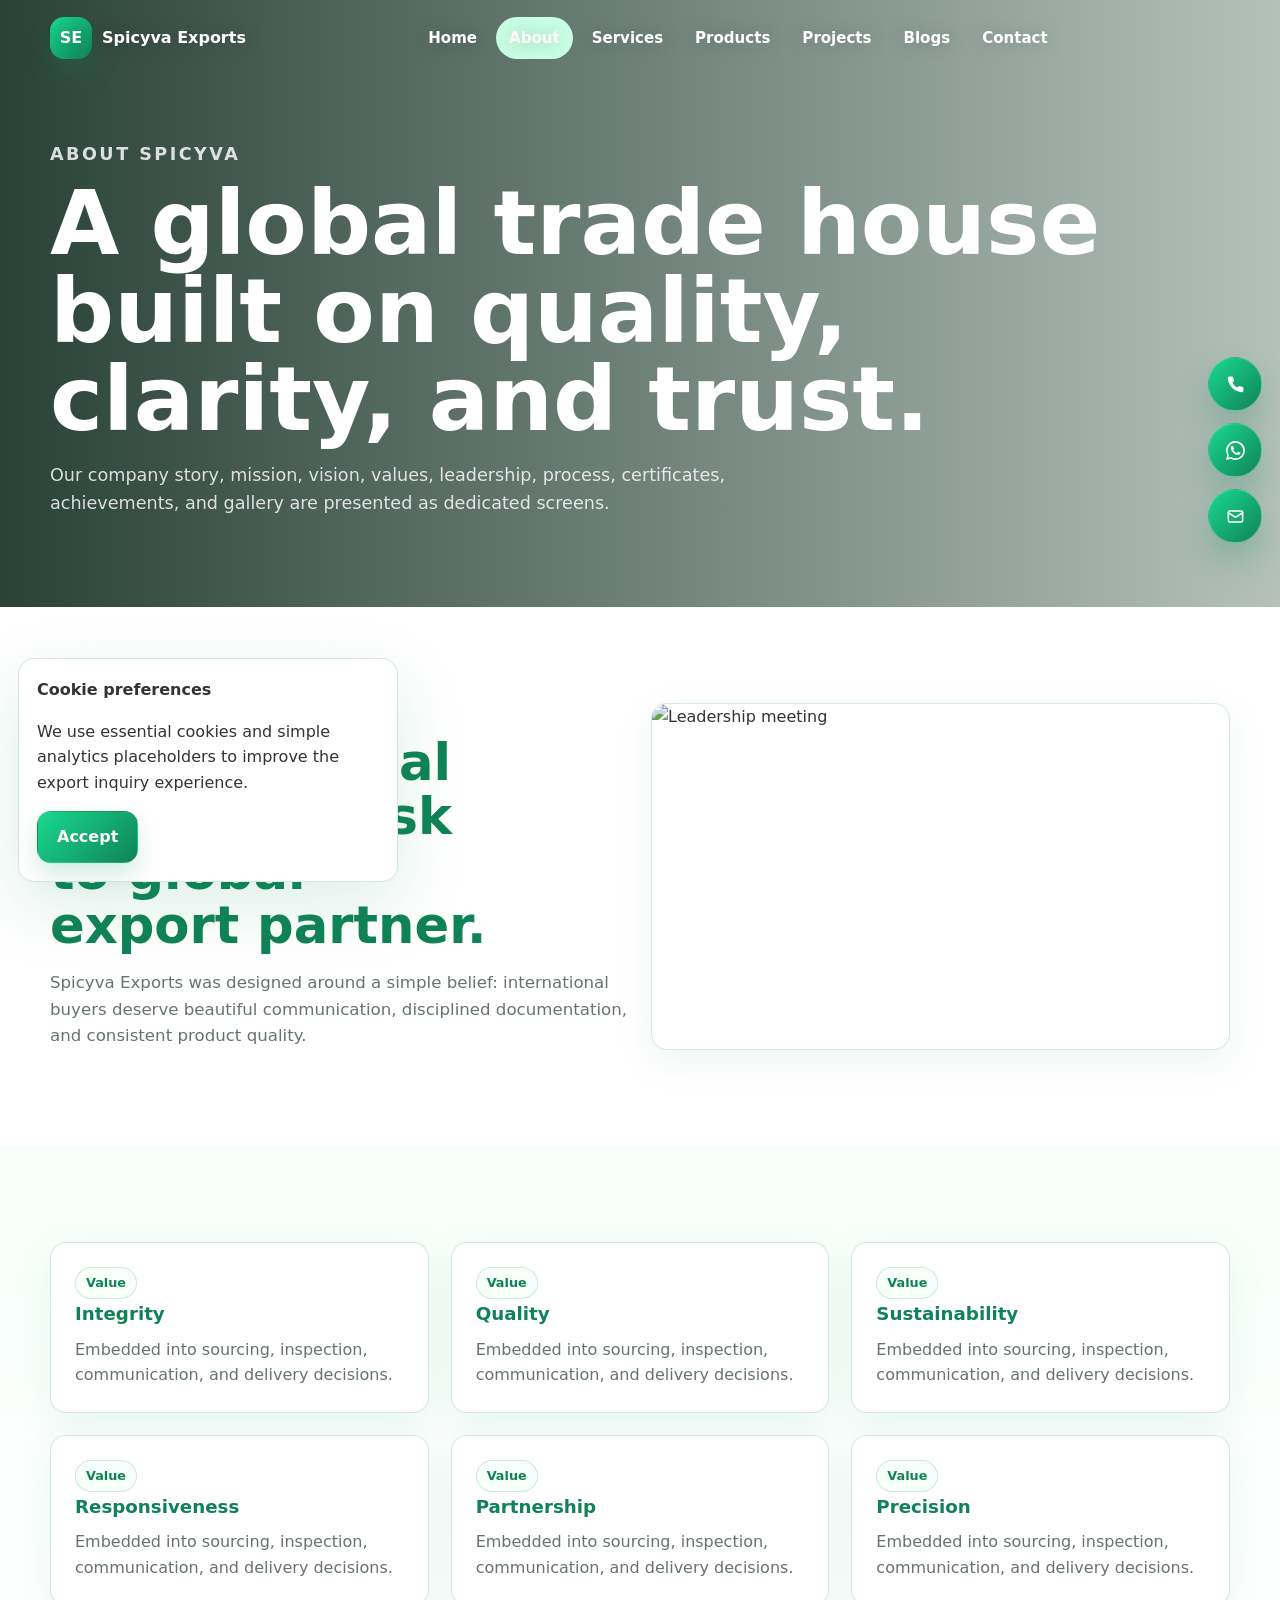
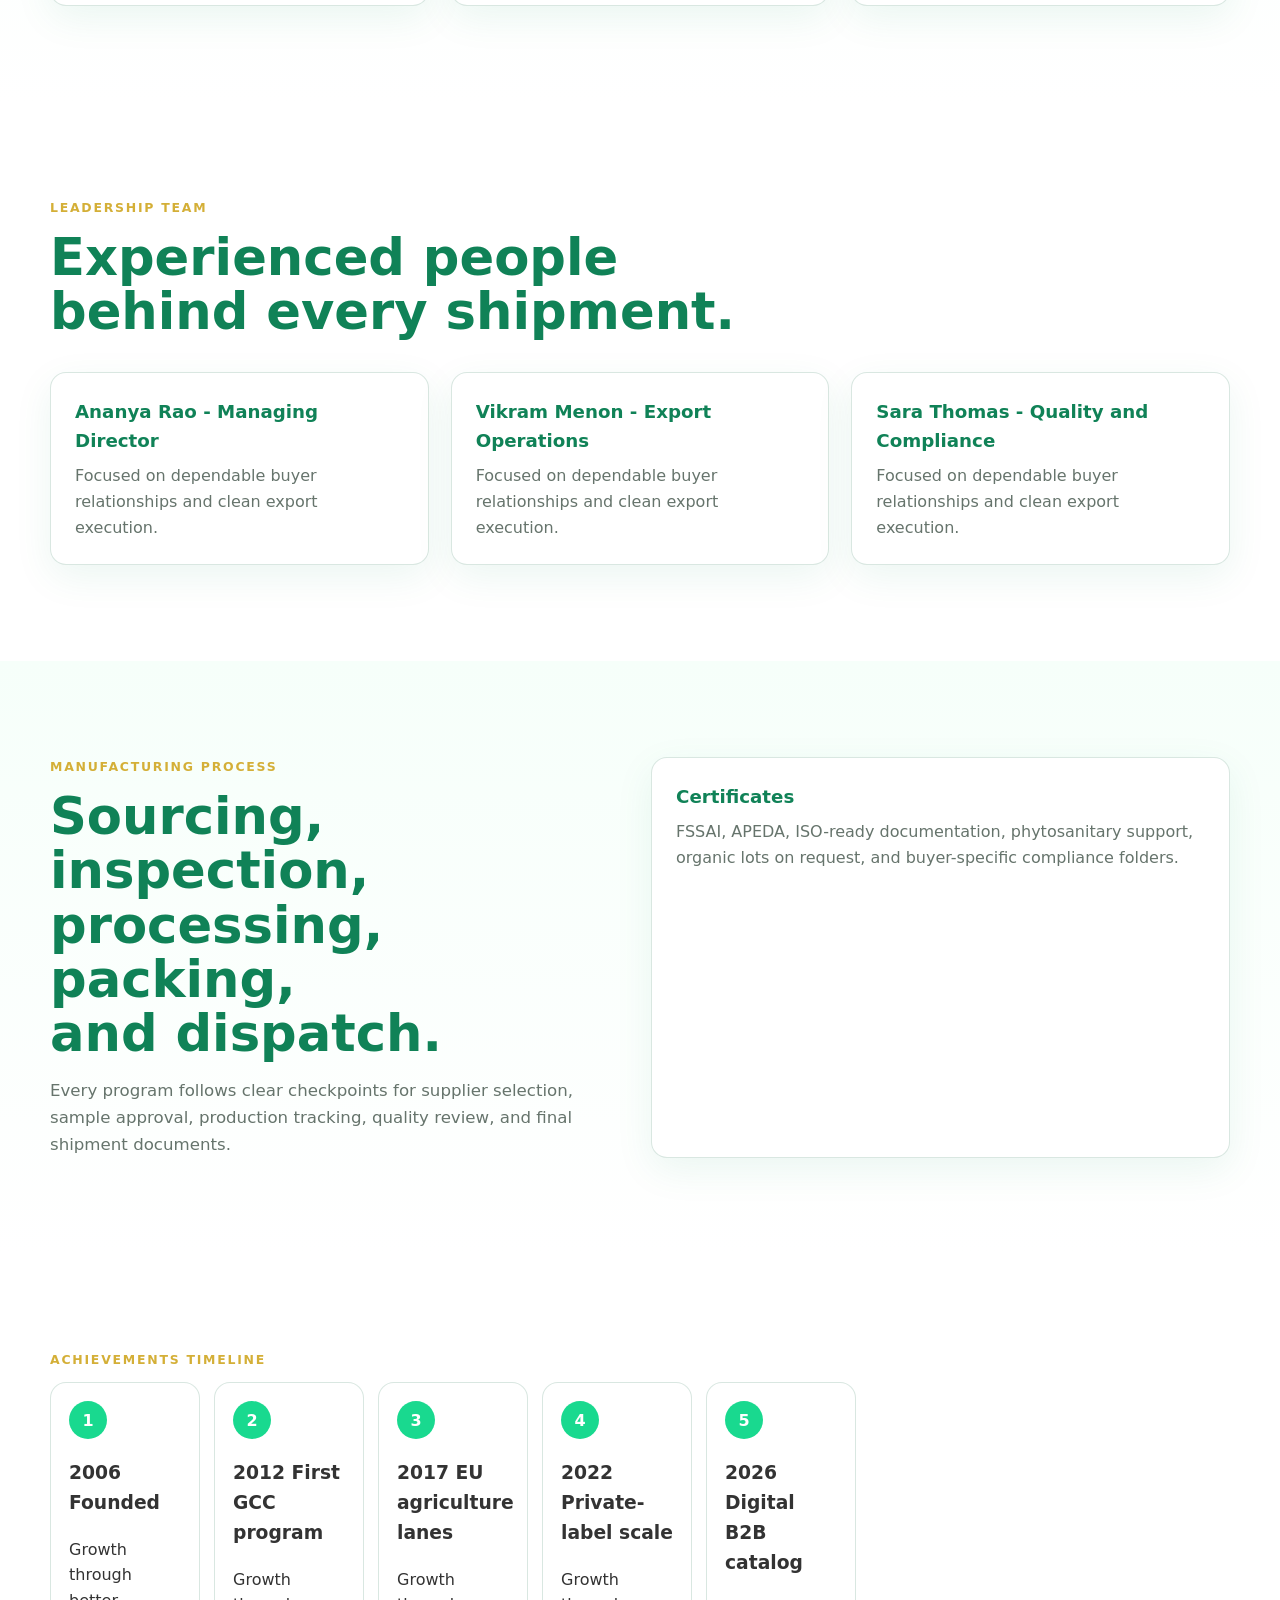
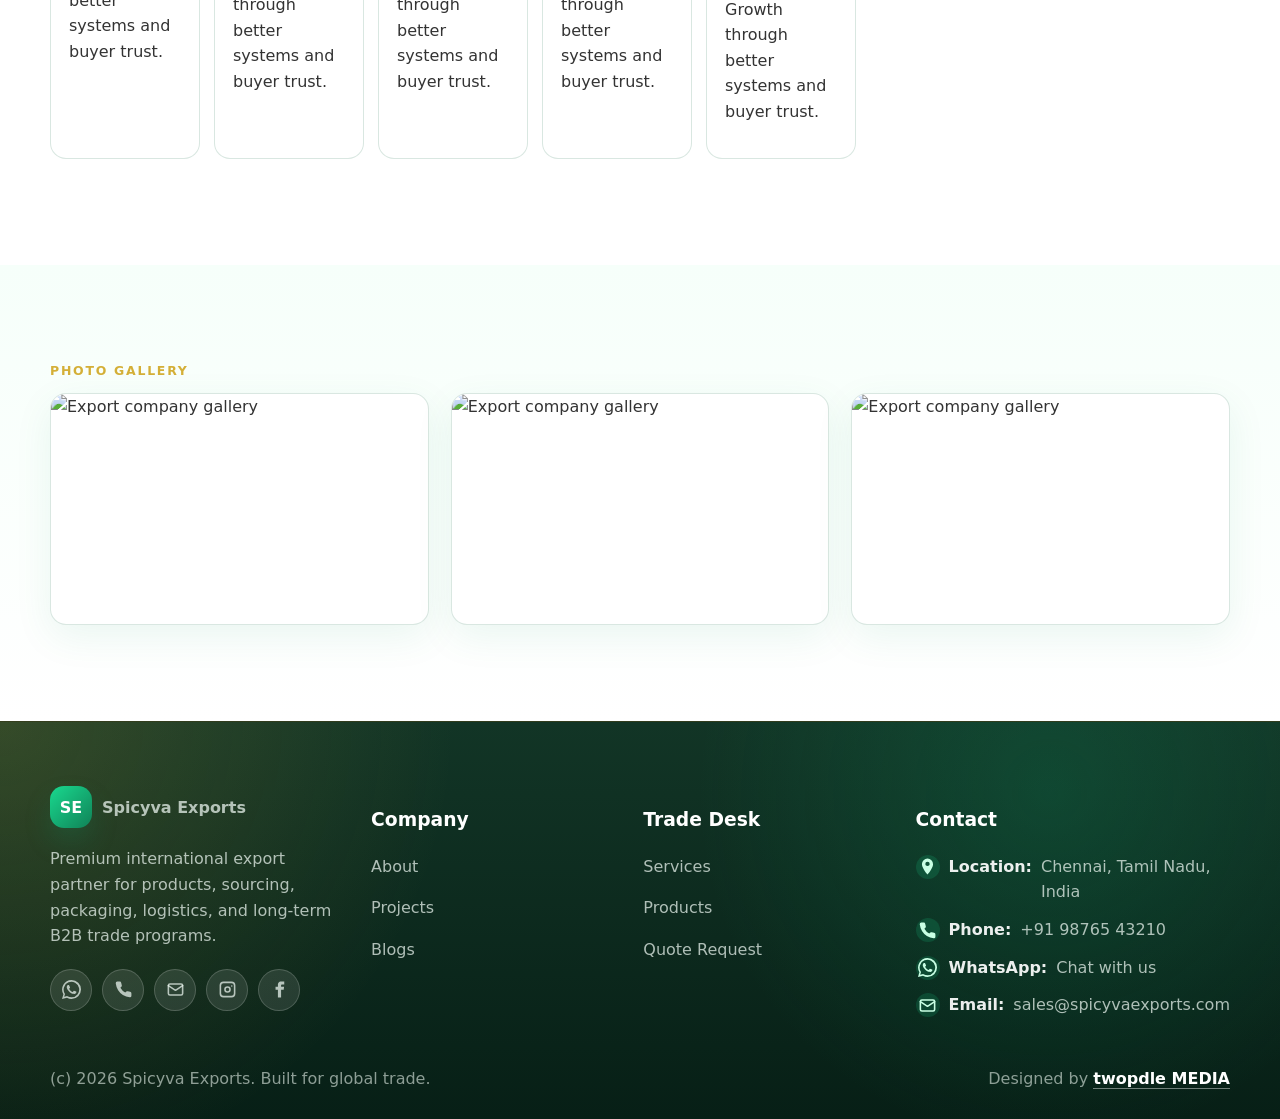
==== about.html @ 4001ea4a "Initial commit" ====
<!DOCTYPE html>
<html lang="en">
  <head>
    <meta charset="UTF-8" />
    <meta name="viewport" content="width=device-width, initial-scale=1.0" />
    <meta name="description" content="Learn about Spicyva Exports, our mission, values, leadership, achievements, and manufacturing standards." />
    <title>About | Spicyva Exports</title>
    <link rel="stylesheet" href="css/styles.css" />
  </head>
  <body data-page="about">
    <div id="site-header"></div>
    <main id="app"></main>
    <div id="site-footer"></div>

    <script src="js/data.js"></script>
    <script src="js/main.js"></script>
    <script src="js/screens/page-hero.js"></script>
    <script src="js/screens/about-full.js"></script>
    <script src="js/pages/about.js"></script>
  </body>
</html>
---- css/styles.css ----
:root {
  --emerald: #19d98f;
  --forest: #108257;
  --mint: #c9ffe4;
  --frost: #f6fffa;
  --gold: #d4af37;
  --ink: #333333;
  --muted: #66746c;
  --line: rgba(23, 107, 71, 0.16);
  --paper: #ffffff;
  --shadow: 0 24px 70px rgba(15, 143, 95, 0.14);
  --radius: 16px;
  --display-font: Bahnschrift, "Aptos Display", Aptos, "Segoe UI Variable Display", "Segoe UI", Inter, ui-sans-serif, system-ui, sans-serif;
}

* {
  box-sizing: border-box;
}

html {
  scroll-behavior: smooth;
}

body {
  margin: 0;
  background: var(--frost);
  color: var(--ink);
  font-family: Aptos, "Segoe UI", Inter, ui-sans-serif, system-ui, -apple-system, BlinkMacSystemFont, sans-serif;
  line-height: 1.6;
}

a {
  color: inherit;
  text-decoration: none;
}

img {
  display: block;
  max-width: 100%;
}

button,
input,
select,
textarea {
  font: inherit;
}

button {
  cursor: pointer;
}

.shell {
  width: min(1180px, calc(100% - 32px));
  margin-inline: auto;
}

.section {
  padding: 96px 0;
  background: var(--paper);
}

.section.alt {
  background: linear-gradient(180deg, var(--frost), #ffffff);
}

.eyebrow {
  margin: 0 0 12px;
  color: var(--gold);
  font-size: 0.78rem;
  font-weight: 800;
  letter-spacing: 0.14em;
  text-transform: uppercase;
}

.section-title {
  margin: 0;
  color: var(--forest);
  font-family: var(--display-font);
  font-size: clamp(2rem, 4vw, 3.5rem);
  font-weight: 850;
  line-height: 1.06;
  letter-spacing: 0;
  font-variation-settings: "wght" 820;
  text-wrap: balance;
}

.section-lead {
  max-width: 720px;
  margin: 18px 0 0;
  color: var(--muted);
  font-size: 1.04rem;
}

.section-head {
  display: flex;
  align-items: end;
  justify-content: space-between;
  gap: 24px;
  margin-bottom: 36px;
}

.btn-row,
.inline-actions {
  display: flex;
  flex-wrap: wrap;
  gap: 12px;
  align-items: center;
}

.btn {
  position: relative;
  display: inline-flex;
  min-height: 46px;
  align-items: center;
  justify-content: center;
  gap: 10px;
  border: 1px solid transparent;
  border-radius: 14px;
  padding: 12px 19px;
  background: linear-gradient(135deg, var(--emerald), var(--forest));
  color: #fff;
  font-weight: 750;
  letter-spacing: 0;
  box-shadow: 0 12px 24px rgba(15, 143, 95, 0.18);
  transition: transform 180ms ease, box-shadow 180ms ease, background 180ms ease, border-color 180ms ease;
}

.btn:hover {
  transform: translateY(-2px);
  box-shadow: 0 18px 34px rgba(15, 143, 95, 0.24);
}

.btn.secondary {
  border-color: var(--line);
  background: rgba(255, 255, 255, 0.86);
  color: var(--forest);
  box-shadow: 0 10px 24px rgba(15, 143, 95, 0.08);
}

.btn.gold {
  background: linear-gradient(135deg, #f1cf61, var(--gold));
  color: #1f1b0d;
}

.icon-btn {
  display: inline-grid;
  width: 42px;
  height: 42px;
  place-items: center;
  border: 1px solid var(--line);
  border-radius: 14px;
  background: var(--paper);
  color: var(--forest);
  font-weight: 750;
  transition: transform 180ms ease, box-shadow 180ms ease, background 180ms ease;
}

.icon-btn:hover {
  transform: translateY(-2px);
  box-shadow: 0 14px 26px rgba(15, 143, 95, 0.14);
}

.icon-btn svg {
  width: 18px;
  height: 18px;
  fill: none;
  stroke: currentColor;
  stroke-linecap: round;
  stroke-linejoin: round;
  stroke-width: 2.5;
}

.site-header {
  position: fixed;
  top: 0;
  left: 0;
  z-index: 50;
  width: 100%;
  transition: background 180ms ease, box-shadow 180ms ease, border-color 180ms ease;
}

body.header-over-hero .site-header:not(.scrolled):not(.menu-open) .brand,
body.header-over-hero .site-header:not(.scrolled):not(.menu-open) .nav-link {
  color: #fff;
  text-shadow: 0 1px 20px rgba(0, 0, 0, 0.3);
}

body.header-over-hero .site-header:not(.scrolled):not(.menu-open) .icon-btn {
  border-color: rgba(255, 255, 255, 0.36);
  background: rgba(255, 255, 255, 0.12);
  color: #fff;
  backdrop-filter: blur(12px);
}

.site-header.scrolled,
.site-header.menu-open {
  border-bottom: 1px solid var(--line);
  background: rgba(255, 255, 255, 0.88);
  box-shadow: 0 16px 44px rgba(15, 143, 95, 0.12);
  backdrop-filter: blur(18px);
}

.nav {
  display: flex;
  height: 76px;
  align-items: center;
  justify-content: space-between;
  gap: 24px;
}

.brand {
  display: inline-flex;
  align-items: center;
  gap: 10px;
  font-weight: 900;
}

.brand-mark {
  display: grid;
  width: 42px;
  height: 42px;
  place-items: center;
  border-radius: 14px;
  background: linear-gradient(135deg, var(--emerald), var(--forest));
  color: white;
  box-shadow: 0 14px 26px rgba(15, 143, 95, 0.22);
}

.nav-links {
  display: flex;
  align-items: center;
  gap: 6px;
}

.nav-link {
  border-radius: 999px;
  padding: 9px 13px;
  color: var(--ink);
  font-size: 0.94rem;
  font-weight: 750;
}

.nav-link.active,
.nav-link:hover {
  background: var(--mint);
  color: var(--forest);
}

.nav-tools {
  display: flex;
  align-items: center;
  gap: 8px;
}

.menu-toggle {
  display: none;
  align-content: center;
  justify-items: center;
  gap: 5px;
  width: 44px;
  min-width: 44px;
  padding: 0;
  border-radius: 14px;
}

.menu-toggle span {
  position: relative;
  display: block;
  width: 18px;
  height: 2px;
  margin-left: 6px;
  border-radius: 999px;
  background: currentColor;
  transition: transform 180ms ease, opacity 180ms ease;
}

.menu-toggle span::before {
  position: absolute;
  top: 50%;
  left: -7px;
  width: 3px;
  height: 3px;
  transform: translateY(-50%);
  border-radius: 50%;
  background: currentColor;
  content: "";
  transition: opacity 180ms ease;
}

.menu-toggle span:nth-child(1) {
  width: 20px;
}

.menu-toggle span:nth-child(2) {
  width: 14px;
}

.menu-toggle span:nth-child(3) {
  width: 18px;
}

.site-header.menu-open .menu-toggle span:nth-child(1) {
  width: 20px;
  transform: translateY(7px) rotate(45deg);
}

.site-header.menu-open .menu-toggle span:nth-child(2) {
  opacity: 0;
}

.site-header.menu-open .menu-toggle span:nth-child(3) {
  width: 20px;
  transform: translateY(-7px) rotate(-45deg);
}

.site-header.menu-open .menu-toggle span::before {
  opacity: 0;
}

.wishlist-btn {
  width: auto;
  min-width: 58px;
  padding: 0 10px;
  border-radius: 999px;
}

.mega {
  position: absolute;
  top: 76px;
  left: 50%;
  display: none;
  width: min(960px, calc(100% - 32px));
  transform: translateX(-50%);
  border: 1px solid var(--line);
  border-radius: var(--radius);
  background: rgba(255, 255, 255, 0.94);
  box-shadow: var(--shadow);
  backdrop-filter: blur(18px);
}

.nav-wrap:hover .mega {
  display: grid;
}

.mega-grid {
  display: grid;
  grid-template-columns: 1.2fr 1fr 1fr;
  gap: 18px;
  padding: 22px;
}

.mega-card {
  border-radius: 14px;
  padding: 18px;
  background: var(--frost);
}

.hero {
  position: relative;
  min-height: 760px;
  overflow: hidden;
  padding: 144px 0 56px;
  background: #0b1e15;
  color: white;
}

.hero::after {
  position: absolute;
  inset: 0;
  z-index: 1;
  content: "";
  background:
    linear-gradient(90deg, rgba(5, 24, 15, 0.92) 0%, rgba(5, 24, 15, 0.74) 42%, rgba(5, 24, 15, 0.28) 100%),
    linear-gradient(0deg, rgba(5, 24, 15, 0.9), transparent 36%);
}

.hero-slides,
.hero-slide {
  position: absolute;
  inset: 0;
}

.hero-slide {
  opacity: 0;
  background-position: center;
  background-size: cover;
  transform: scale(1.08);
  transition: opacity 900ms ease;
}

.hero-slide.active {
  opacity: 1;
}

.hero-slide.active.zoom-out {
  animation: heroZoomOut 5600ms linear both;
}

.hero-slide.active.zoom-in {
  animation: heroZoomIn 5600ms linear both;
}

.product-motion {
  position: absolute;
  inset: 0;
  z-index: 2;
  pointer-events: none;
}

.spice {
  position: absolute;
  display: inline-flex;
  align-items: center;
  min-height: 34px;
  border: 1px solid rgba(255, 255, 255, 0.22);
  border-radius: 999px;
  padding: 7px 13px;
  background: rgba(255, 255, 255, 0.12);
  color: rgba(255, 255, 255, 0.88);
  font-size: 0.78rem;
  font-weight: 800;
  letter-spacing: 0.06em;
  text-transform: uppercase;
  backdrop-filter: blur(12px);
  animation: spiceDrift 9s ease-in-out infinite alternate;
}

.spice-one {
  top: 26%;
  right: 12%;
}

.spice-two {
  top: 46%;
  right: 24%;
  animation-delay: -2s;
}

.spice-three {
  right: 9%;
  bottom: 25%;
  animation-delay: -4s;
}

.spice-four {
  top: 64%;
  left: 46%;
  animation-delay: -6s;
}

.grain {
  position: absolute;
  width: 10px;
  height: 10px;
  border-radius: 999px;
  background: var(--gold);
  box-shadow: 0 0 0 9px rgba(212, 175, 55, 0.1);
  opacity: 0.72;
  animation: grainFloat 6s ease-in-out infinite;
}

.grain-one {
  top: 31%;
  right: 32%;
}

.grain-two {
  top: 54%;
  right: 8%;
  animation-delay: -1.5s;
}

.grain-three {
  bottom: 19%;
  right: 21%;
  animation-delay: -3s;
}

.grain-four {
  bottom: 34%;
  left: 51%;
  animation-delay: -4.5s;
}

.hero-grid {
  position: relative;
  z-index: 3;
  display: grid;
  min-height: 560px;
  grid-template-columns: minmax(0, 1.14fr) minmax(320px, 0.6fr);
  gap: 42px;
  align-items: center;
}

.hero h1,
.page-hero h1 {
  margin: 0;
  font-family: var(--display-font);
  font-size: clamp(3rem, 7vw, 6.4rem);
  font-weight: 900;
  line-height: 0.98;
  letter-spacing: 0;
  font-variation-settings: "wght" 860;
  text-wrap: balance;
}

.hero-story {
  position: relative;
  min-height: 420px;
}

.hero-copy {
  position: absolute;
  inset: 0 auto auto 0;
  max-width: 790px;
  opacity: 0;
  transform: translateY(16px);
  transition: opacity 520ms ease, transform 520ms ease;
}

.hero-copy.active {
  position: relative;
  opacity: 1;
  transform: translateY(0);
}

.hero-copy h1 {
  max-width: 840px;
  text-shadow: 0 18px 64px rgba(0, 0, 0, 0.38);
}

.hero p {
  max-width: 680px;
  margin: 24px 0 0;
  color: rgba(255, 255, 255, 0.84);
  font-size: 1.13rem;
}

.hero-outline {
  border-color: rgba(255, 255, 255, 0.4);
  background: rgba(255, 255, 255, 0.12);
  color: #fff;
  backdrop-filter: blur(12px);
}

.hero-dots {
  display: flex;
  gap: 10px;
  margin-top: 28px;
}

.hero-dot {
  width: 42px;
  height: 4px;
  border: 0;
  border-radius: 999px;
  background: rgba(255, 255, 255, 0.34);
  padding: 0;
}

.hero-dot.active {
  background: var(--gold);
}

.hero-panel,
.glass-card {
  border: 1px solid rgba(255, 255, 255, 0.42);
  border-radius: var(--radius);
  background: rgba(255, 255, 255, 0.72);
  box-shadow: var(--shadow);
  backdrop-filter: blur(18px);
}

.hero-panel {
  position: relative;
  color: var(--ink);
  padding: 22px;
  overflow: hidden;
}

.hero-panel::before {
  position: absolute;
  top: 0;
  left: 22px;
  right: 22px;
  height: 3px;
  content: "";
  background: linear-gradient(90deg, var(--gold), var(--emerald));
}

.stat-grid {
  display: grid;
  grid-template-columns: repeat(2, minmax(0, 1fr));
  gap: 14px;
}

.stat {
  border-radius: 14px;
  padding: 18px;
  background: rgba(247, 252, 249, 0.88);
}

.stat strong {
  display: block;
  color: var(--forest);
  font-size: 2rem;
  line-height: 1;
}

.hero-note {
  display: grid;
  gap: 4px;
  margin-top: 14px;
  border-radius: 14px;
  padding: 16px;
  background: rgba(15, 143, 95, 0.1);
}

.hero-note strong {
  color: var(--forest);
}

.hero-note span {
  color: var(--muted);
  font-size: 0.92rem;
}

.grid {
  display: grid;
  gap: 22px;
}

.grid.two {
  grid-template-columns: repeat(2, minmax(0, 1fr));
}

.grid.three {
  grid-template-columns: repeat(3, minmax(0, 1fr));
}

.grid.four {
  grid-template-columns: repeat(4, minmax(0, 1fr));
}

.card {
  border: 1px solid var(--line);
  border-radius: var(--radius);
  background: var(--paper);
  box-shadow: 0 12px 38px rgba(15, 143, 95, 0.08);
  overflow: hidden;
  transition: transform 180ms ease, box-shadow 180ms ease, border-color 180ms ease;
}

.card.pad {
  padding: 24px;
}

.card:hover {
  transform: translateY(-3px);
  box-shadow: var(--shadow);
}

.card h3 {
  margin: 0 0 8px;
  color: var(--forest);
  font-size: 1.14rem;
}

.card p {
  margin: 0;
  color: var(--muted);
}

.image-card img,
.service-card img,
.product-card img,
.project-card img,
.blog-card img {
  width: 100%;
  height: 230px;
  object-fit: cover;
}

.product-card .body,
.service-card .body,
.project-card .body,
.blog-card .body {
  padding: 20px;
}

.service-card {
  background: linear-gradient(180deg, #ffffff, rgba(247, 252, 249, 0.92));
}

.service-card img {
  height: 190px;
}

.service-card .pill {
  margin-bottom: 12px;
}

.service-detail-card img {
  height: 260px;
}

.service-detail-card h2 {
  margin: 8px 0 10px;
  color: var(--forest);
  font-family: var(--display-font);
  font-weight: 850;
  line-height: 1.12;
}

.meta {
  display: flex;
  flex-wrap: wrap;
  gap: 8px;
  margin: 12px 0;
}

.pill {
  display: inline-flex;
  min-height: 30px;
  align-items: center;
  border: 1px solid var(--line);
  border-radius: 999px;
  padding: 5px 10px;
  background: var(--frost);
  color: var(--forest);
  font-size: 0.8rem;
  font-weight: 800;
}

.compare-status {
  display: inline-flex;
  max-width: 100%;
  margin: -14px 0 24px;
  border: 1px solid rgba(212, 175, 55, 0.34);
  border-radius: 14px;
  padding: 11px 14px;
  background: #fffaf0;
  color: #6f5720;
  font-size: 0.92rem;
  font-weight: 750;
}

.compare-btn.active {
  border-color: rgba(212, 175, 55, 0.7);
  background: linear-gradient(135deg, #f4d66d, var(--gold));
  color: #1f1b0d;
}

.compare-modal {
  position: fixed;
  z-index: 80;
  inset: 0;
  display: grid;
  place-items: center;
  padding: 24px;
  background:
    radial-gradient(circle at 18% 12%, rgba(212, 175, 55, 0.2), transparent 32%),
    rgba(5, 28, 18, 0.72);
  backdrop-filter: blur(8px);
}

.compare-panel {
  position: relative;
  width: min(980px, calc(100% - 32px));
  max-height: min(72vh, 620px);
  overflow: auto;
  border: 1px solid rgba(212, 175, 55, 0.28);
  border-radius: 18px;
  background:
    linear-gradient(180deg, #fffaf0, #ffffff 34%, var(--frost));
  box-shadow: 0 30px 90px rgba(0, 0, 0, 0.32);
  backdrop-filter: blur(18px);
}

.compare-panel-head {
  position: sticky;
  top: 0;
  z-index: 2;
  display: flex;
  align-items: center;
  justify-content: space-between;
  gap: 16px;
  border-bottom: 1px solid rgba(23, 107, 71, 0.14);
  padding: 18px;
  background:
    linear-gradient(135deg, rgba(255, 250, 240, 0.96), rgba(234, 248, 241, 0.96));
}

.compare-panel-head h3 {
  margin: 0;
  color: var(--forest);
}

.compare-panel-head .icon-btn {
  width: auto;
  padding: 0 14px;
  background: var(--forest);
  color: #fff;
}

.compare-table {
  min-width: 680px;
  padding: 12px 18px 18px;
}

.compare-row {
  display: grid;
  grid-template-columns: minmax(120px, 0.7fr) repeat(3, minmax(150px, 1fr));
  gap: 12px;
  border-bottom: 1px solid rgba(23, 107, 71, 0.12);
  padding: 13px 0;
}

.compare-row-head {
  position: sticky;
  top: 79px;
  z-index: 1;
  border-radius: 12px;
  padding-inline: 12px;
  background: rgba(23, 107, 71, 0.08);
}

.compare-row:last-child {
  border-bottom: 0;
}

.compare-row span {
  color: var(--forest);
  font-weight: 850;
}

.compare-row p,
.compare-row strong {
  margin: 0;
  color: var(--muted);
}

.compare-row p {
  border-radius: 12px;
  padding: 10px;
  background: rgba(255, 255, 255, 0.68);
}

.compare-row-head strong {
  color: var(--forest);
  padding: 10px;
}

.toolbar {
  display: grid;
  grid-template-columns: 1.5fr repeat(3, minmax(130px, 0.55fr)) auto;
  gap: 12px;
  margin-bottom: 24px;
}

.field {
  width: 100%;
  min-height: 46px;
  border: 1px solid var(--line);
  border-radius: 999px;
  padding: 11px 15px;
  background: var(--paper);
  color: var(--ink);
}

.product-grid.list {
  grid-template-columns: 1fr;
}

  .product-grid.list .product-card {
    display: grid;
    grid-template-columns: 260px 1fr;
  }

.product-visual-strip {
  display: grid;
  grid-template-columns: 1.2fr 0.8fr 0.8fr;
  gap: 14px;
  margin: 0 0 22px;
}

.product-visual-strip img {
  width: 100%;
  height: 178px;
  border-radius: 12px;
  object-fit: cover;
  box-shadow: 0 14px 34px rgba(15, 143, 95, 0.1);
}

.contact-cta-grid {
  display: grid;
  grid-template-columns: 1.2fr 0.8fr;
  gap: 24px;
  align-items: center;
}

.blog-layout {
  display: grid;
  grid-template-columns: 1fr 320px;
  gap: 28px;
}

.blog-toolbar {
  grid-template-columns: 1fr 180px;
}

.timeline {
  display: grid;
  grid-template-columns: repeat(8, minmax(150px, 1fr));
  gap: 14px;
  overflow-x: auto;
  padding-bottom: 10px;
}

.timeline-step {
  position: relative;
  min-height: 150px;
  border: 1px solid var(--line);
  border-radius: var(--radius);
  padding: 18px;
  background: var(--paper);
}

.timeline-step span {
  display: grid;
  width: 38px;
  height: 38px;
  place-items: center;
  border-radius: 50%;
  background: var(--emerald);
  color: white;
  font-weight: 900;
}

.export-section {
  background:
    radial-gradient(circle at 12% 18%, rgba(212, 175, 55, 0.12), transparent 28%),
    linear-gradient(180deg, #ffffff, var(--frost));
}

.export-timeline {
  grid-template-columns: repeat(4, minmax(0, 1fr));
  gap: 18px;
  overflow: visible;
  padding-bottom: 0;
}

.export-step {
  isolation: isolate;
  min-height: 214px;
  border-color: rgba(23, 107, 71, 0.14);
  border-radius: 16px;
  padding: 20px;
  background:
    linear-gradient(145deg, rgba(255, 255, 255, 0.94), rgba(234, 248, 241, 0.88)),
    var(--paper);
  box-shadow: 0 18px 44px rgba(15, 143, 95, 0.1);
  overflow: hidden;
}

.export-step::after {
  position: absolute;
  right: -26px;
  bottom: -30px;
  z-index: -1;
  width: 92px;
  height: 92px;
  border-radius: 50%;
  content: "";
  background: rgba(212, 175, 55, 0.18);
}

.export-step small {
  display: inline-flex;
  margin: 16px 0 12px;
  border-radius: 999px;
  padding: 5px 9px;
  background: rgba(15, 143, 95, 0.09);
  color: var(--forest);
  font-size: 0.72rem;
  font-weight: 850;
}

.export-step h3 {
  margin-bottom: 8px;
}

.map {
  position: relative;
  min-height: 440px;
  border: 1px solid var(--line);
  border-radius: var(--radius);
  background:
    radial-gradient(circle at 22% 42%, rgba(15, 143, 95, 0.26) 0 8%, transparent 8.5%),
    radial-gradient(circle at 46% 48%, rgba(15, 143, 95, 0.22) 0 10%, transparent 10.5%),
    radial-gradient(circle at 72% 40%, rgba(15, 143, 95, 0.24) 0 12%, transparent 12.5%),
    radial-gradient(circle at 82% 67%, rgba(15, 143, 95, 0.22) 0 7%, transparent 7.5%),
    linear-gradient(135deg, var(--mint), var(--paper));
  overflow: hidden;
}

.global-grid {
  align-items: center;
}

.global-proof {
  display: flex;
  flex-wrap: wrap;
  gap: 10px;
  margin-top: 26px;
}

.global-proof span {
  border: 1px solid var(--line);
  border-radius: 999px;
  padding: 8px 12px;
  background: rgba(255, 255, 255, 0.72);
  color: var(--forest);
  font-size: 0.88rem;
  font-weight: 800;
}

.global-map-photo {
  position: absolute;
  inset: 0;
  width: 100%;
  height: 100%;
  object-fit: cover;
  opacity: 0.78;
}

.map::after {
  position: absolute;
  inset: 0;
  content: "";
  background:
    radial-gradient(circle at 50% 48%, rgba(234, 248, 241, 0.08), rgba(7, 31, 21, 0.48)),
    linear-gradient(135deg, rgba(15, 143, 95, 0.34), rgba(212, 175, 55, 0.16));
}

.pin {
  position: absolute;
  z-index: 3;
  display: grid;
  width: 18px;
  height: 18px;
  place-items: center;
  border: 3px solid white;
  border-radius: 50%;
  background: var(--gold);
  box-shadow: 0 0 0 8px rgba(212, 175, 55, 0.18);
}

.pin span {
  position: absolute;
  bottom: 26px;
  left: 50%;
  z-index: 4;
  display: none;
  width: 190px;
  transform: translateX(-50%);
  border-radius: 12px;
  padding: 12px;
  background: #102018;
  color: white;
  font-size: 0.82rem;
}

.pin:hover span {
  display: block;
}

.why-layout {
  display: grid;
  grid-template-columns: minmax(0, 1.25fr) minmax(290px, 0.75fr);
  gap: 24px;
  align-items: stretch;
}

.why-questions {
  display: grid;
  gap: 10px;
}

.why-faq {
  border: 1px solid var(--line);
  border-radius: 10px;
  background: linear-gradient(135deg, #ffffff, rgba(246, 255, 250, 0.92));
  box-shadow: 0 10px 26px rgba(15, 143, 95, 0.07);
  overflow: hidden;
  transition: border-color 180ms ease, box-shadow 180ms ease, transform 180ms ease, background 180ms ease;
}

.why-question {
  display: flex;
  width: 100%;
  min-height: 58px;
  align-items: center;
  justify-content: space-between;
  gap: 14px;
  border: 0;
  padding: 14px 18px;
  background: transparent;
  color: #075838;
  text-align: left;
}

.why-question span {
  font-size: clamp(0.96rem, 1.6vw, 1.12rem);
  font-weight: 850;
  line-height: 1.25;
}

.why-question strong {
  display: grid;
  flex: 0 0 28px;
  width: 28px;
  height: 28px;
  place-items: center;
  border-radius: 50%;
  background: rgba(25, 217, 143, 0.14);
  color: var(--forest);
  font-size: 1.1rem;
  line-height: 1;
}

.why-answer {
  max-height: 0;
  overflow: hidden;
  transition: max-height 220ms ease;
}

.why-answer p {
  margin: 0;
  padding: 0 18px 16px;
  color: var(--muted);
  font-size: 0.95rem;
  line-height: 1.58;
}

.why-faq:hover,
.why-faq.active {
  border-color: rgba(25, 217, 143, 0.48);
  background: linear-gradient(135deg, #ffffff, var(--mint));
  box-shadow: 0 16px 34px rgba(15, 143, 95, 0.12);
}

.why-faq.active {
  transform: translateY(-1px);
}

.why-faq.active .why-answer {
  max-height: 180px;
}

.why-faq.active .why-question strong {
  background: var(--forest);
  color: #ffffff;
}

.why-panel {
  display: grid;
  align-content: center;
  justify-items: center;
  min-height: 340px;
  border: 1px solid rgba(23, 107, 71, 0.16);
  border-radius: 12px;
  padding: 28px 24px;
  background:
    radial-gradient(circle at top, rgba(25, 217, 143, 0.2), transparent 42%),
    linear-gradient(180deg, #ffffff, #f4fff9);
  box-shadow: 0 22px 58px rgba(15, 143, 95, 0.12);
  text-align: center;
}

.why-panel-icon {
  display: grid;
  width: 56px;
  height: 56px;
  place-items: center;
  margin-bottom: 16px;
  border-radius: 50%;
  background: linear-gradient(135deg, var(--emerald), var(--forest));
  color: #ffffff;
  font-size: 1rem;
  font-weight: 900;
  box-shadow: 0 14px 30px rgba(25, 217, 143, 0.28);
}

.why-panel span {
  color: var(--gold);
  font-size: 0.82rem;
  font-weight: 900;
}

.why-panel h3 {
  margin: 12px 0 12px;
  color: var(--forest);
  font-size: clamp(1.45rem, 3vw, 2.05rem);
  line-height: 1.08;
}

.why-panel p {
  max-width: 370px;
  margin: 0 0 24px;
  color: var(--muted);
}

.testimonial-marquee {
  width: 100%;
  margin-top: 34px;
  overflow: hidden;
}

.testimonial-track {
  display: flex;
  width: max-content;
  gap: 18px;
  animation: testimonialScroll 26s linear infinite;
}

.testimonial-marquee:hover .testimonial-track {
  animation-play-state: paused;
}

.testimonial-card {
  flex: 0 0 390px;
  min-height: 260px;
  display: grid;
  align-content: space-between;
  background:
    linear-gradient(180deg, #ffffff, rgba(220, 255, 237, 0.56));
}

.testimonial-card p {
  font-size: 0.98rem;
  line-height: 1.62;
}

.testimonial-card h3 {
  margin-top: 18px;
}

.page-hero {
  min-height: 520px;
  display: grid;
  align-items: end;
  padding: 140px 0 72px;
  background: linear-gradient(90deg, rgba(8, 34, 23, 0.86), rgba(8, 34, 23, 0.28)), var(--hero-image) center/cover;
  color: white;
}

.page-hero p {
  max-width: 730px;
  color: rgba(255, 255, 255, 0.82);
  font-size: 1.1rem;
}

.detail-layout {
  display: grid;
  grid-template-columns: 1fr 0.82fr;
  gap: 32px;
}

.gallery {
  display: grid;
  gap: 12px;
}

.gallery-main {
  height: 430px;
  border-radius: var(--radius);
  object-fit: cover;
  width: 100%;
}

.thumbs {
  display: grid;
  grid-template-columns: repeat(3, 1fr);
  gap: 12px;
}

.thumbs img {
  height: 120px;
  border-radius: 12px;
  object-fit: cover;
  width: 100%;
}

.quote-form {
  display: grid;
  gap: 12px;
}

.quote-form textarea {
  min-height: 120px;
  resize: vertical;
}

.metric {
  border-left: 4px solid var(--gold);
}

.footer {
  border-top: 1px solid rgba(212, 175, 55, 0.2);
  background:
    radial-gradient(circle at top left, rgba(212, 175, 55, 0.18), transparent 34%),
    radial-gradient(circle at 82% 18%, rgba(15, 143, 95, 0.24), transparent 32%),
    linear-gradient(180deg, #123526, #071f16);
  color: #eef8f2;
  padding: 64px 0 28px;
}

.footer-grid {
  display: grid;
  grid-template-columns: 1.2fr repeat(3, 1fr);
  gap: 28px;
}

.footer a,
.footer p {
  color: rgba(238, 248, 242, 0.72);
}

.footer h3 {
  color: #ffffff;
}

.footer-about p {
  margin: 18px 0 20px;
}

.footer-socials {
  display: flex;
  flex-wrap: wrap;
  gap: 10px;
}

.contact-icon,
.contact-float {
  display: grid;
  place-items: center;
  border: 1px solid rgba(255, 255, 255, 0.18);
  background: rgba(255, 255, 255, 0.1);
  color: #ffffff;
  transition: transform 180ms ease, background 180ms ease, box-shadow 180ms ease;
}

.contact-icon {
  width: 42px;
  height: 42px;
  border-radius: 50%;
}

.contact-icon:hover {
  background: var(--emerald);
  box-shadow: 0 12px 28px rgba(25, 217, 143, 0.28);
  transform: translateY(-2px) scale(1.04);
}

.contact-icon svg,
.contact-float svg,
.mini-icon svg {
  width: 19px;
  height: 19px;
  fill: currentColor;
}

.contact-icon svg[fill="none"],
.contact-float svg[fill="none"],
.mini-icon svg[fill="none"] {
  fill: none;
  stroke: currentColor;
}

.footer-contact p {
  display: flex;
  gap: 9px;
  align-items: flex-start;
  margin: 0 0 12px;
}

.footer-contact strong {
  color: rgba(255, 255, 255, 0.92);
}

.mini-icon {
  display: inline-grid;
  flex: 0 0 24px;
  width: 24px;
  height: 24px;
  place-items: center;
  margin-top: 1px;
  border-radius: 50%;
  background: rgba(25, 217, 143, 0.16);
  color: var(--mint);
}

.footer-copy {
  display: flex;
  gap: 18px;
  justify-content: space-between;
  align-items: center;
  margin-top: 36px;
  color: rgba(238, 248, 242, 0.58);
}

.designer-line {
  margin-left: auto;
  text-align: right;
}

.designer-line a {
  color: #ffffff;
  font-weight: 850;
  border-bottom: 1px solid rgba(255, 255, 255, 0.42);
}

.contact-rail {
  position: fixed;
  top: 50%;
  right: 18px;
  z-index: 46;
  display: grid;
  gap: 12px;
  transform: translateY(-50%);
}

.contact-float {
  width: 54px;
  height: 54px;
  border-radius: 50%;
  background: linear-gradient(135deg, var(--emerald), var(--forest));
  box-shadow: 0 16px 32px rgba(16, 130, 87, 0.26);
  animation: contactZoom 2200ms ease-in-out infinite;
}

.contact-float:nth-child(2) {
  animation-delay: 220ms;
}

.contact-float:nth-child(3) {
  animation-delay: 440ms;
}

.contact-float:hover {
  animation: none;
  background: linear-gradient(135deg, #37f3a8, var(--emerald));
  box-shadow: 0 18px 38px rgba(25, 217, 143, 0.34);
  transform: scale(1.12);
}

.cookie {
  position: fixed;
  left: 18px;
  bottom: 18px;
  z-index: 45;
  max-width: 380px;
  border: 1px solid var(--line);
  border-radius: var(--radius);
  padding: 18px;
  background: var(--paper);
  box-shadow: var(--shadow);
}

.ambient-spices {
  position: fixed;
  inset: 0;
  z-index: 1;
  pointer-events: none;
  overflow: hidden;
}

.spice-drop {
  position: absolute;
  top: -10vh;
  display: block;
  width: 13px;
  height: 22px;
  border-radius: 999px 999px 999px 2px;
  background: rgba(244, 205, 73, 0.54);
  box-shadow: 0 0 0 8px rgba(244, 205, 73, 0.12), 0 0 24px rgba(244, 205, 73, 0.24);
  animation: spiceFall 18s linear infinite;
}

.drop-one {
  left: 9%;
  animation-delay: -4s;
}

.drop-two {
  left: 31%;
  width: 10px;
  height: 18px;
  background: rgba(25, 181, 120, 0.44);
  box-shadow: 0 0 0 8px rgba(25, 181, 120, 0.1), 0 0 22px rgba(25, 181, 120, 0.2);
  animation-duration: 22s;
  animation-delay: -11s;
}

.drop-three {
  left: 56%;
  animation-duration: 20s;
  animation-delay: -2s;
}

.drop-four {
  left: 73%;
  width: 11px;
  height: 19px;
  background: rgba(23, 170, 108, 0.4);
  box-shadow: 0 0 0 8px rgba(23, 170, 108, 0.1), 0 0 22px rgba(23, 170, 108, 0.18);
  animation-duration: 24s;
  animation-delay: -15s;
}

.drop-five {
  left: 91%;
  animation-duration: 21s;
  animation-delay: -8s;
}

.drop-six {
  left: 17%;
  width: 9px;
  height: 16px;
  background: rgba(231, 126, 42, 0.46);
  box-shadow: 0 0 0 7px rgba(231, 126, 42, 0.1), 0 0 22px rgba(231, 126, 42, 0.18);
  animation-duration: 20s;
  animation-delay: -13s;
}

.drop-seven {
  left: 42%;
  width: 15px;
  height: 15px;
  border-radius: 50%;
  animation-duration: 26s;
  animation-delay: -5s;
}

.drop-eight {
  left: 64%;
  width: 8px;
  height: 17px;
  background: rgba(25, 181, 120, 0.42);
  box-shadow: 0 0 0 7px rgba(25, 181, 120, 0.1), 0 0 20px rgba(25, 181, 120, 0.18);
  animation-duration: 19s;
  animation-delay: -16s;
}

.drop-nine {
  left: 84%;
  width: 12px;
  height: 20px;
  animation-duration: 23s;
  animation-delay: -1s;
}

.drop-ten {
  left: 4%;
  width: 8px;
  height: 14px;
  background: rgba(231, 126, 42, 0.42);
  box-shadow: 0 0 0 7px rgba(231, 126, 42, 0.09), 0 0 20px rgba(231, 126, 42, 0.16);
  animation-duration: 25s;
  animation-delay: -18s;
}

.drop-eleven {
  left: 51%;
  width: 11px;
  height: 11px;
  border-radius: 50%;
  background: rgba(244, 205, 73, 0.5);
  animation-duration: 17s;
  animation-delay: -7s;
}

.drop-twelve {
  left: 96%;
  width: 10px;
  height: 18px;
  background: rgba(25, 181, 120, 0.4);
  box-shadow: 0 0 0 7px rgba(25, 181, 120, 0.09), 0 0 20px rgba(25, 181, 120, 0.16);
  animation-duration: 27s;
  animation-delay: -21s;
}

.hidden {
  display: none !important;
}

.fade-in {
  opacity: 0;
  transform: translateY(18px);
  transition: opacity 520ms ease, transform 520ms ease;
}

.fade-in.visible {
  opacity: 1;
  transform: translateY(0);
}

@keyframes heroZoomOut {
  from {
    transform: scale(1.13);
  }
  to {
    transform: scale(1.02);
  }
}

@keyframes heroZoomIn {
  from {
    transform: scale(1.02);
  }
  to {
    transform: scale(1.13);
  }
}

@keyframes spiceDrift {
  0% {
    transform: translate3d(0, -8px, 0);
  }
  100% {
    transform: translate3d(-14px, 34px, 0);
  }
}

@keyframes spiceFall {
  0% {
    transform: translate3d(0, -12vh, 0) rotate(0deg);
    opacity: 0;
  }
  12% {
    opacity: 1;
  }
  82% {
    opacity: 0.7;
  }
  100% {
    transform: translate3d(34px, 112vh, 0) rotate(220deg);
    opacity: 0;
  }
}

@keyframes grainFloat {
  0%,
  100% {
    transform: translateY(0) scale(1);
  }
  50% {
    transform: translateY(-18px) scale(1.18);
  }
}

@keyframes testimonialScroll {
  from {
    transform: translateX(0);
  }
  to {
    transform: translateX(calc(-50% - 9px));
  }
}

@keyframes contactZoom {
  0%,
  100% {
    transform: scale(1);
  }
  50% {
    transform: scale(1.1);
  }
}

@media (max-width: 980px) {
  .section {
    padding: 72px 0;
  }

  .hero-grid,
  .why-layout,
  .grid.two,
  .grid.three,
  .grid.four,
  .detail-layout,
  .contact-cta-grid,
  .blog-layout,
  .footer-grid,
  .export-timeline {
    grid-template-columns: 1fr;
  }

  .toolbar {
    grid-template-columns: 1fr 1fr;
  }

  .blog-toolbar {
    grid-template-columns: 1fr;
  }

  .nav-links {
    position: fixed;
    top: 76px;
    left: 16px;
    right: 16px;
    display: none;
    border: 1px solid var(--line);
    border-radius: var(--radius);
    padding: 14px;
    background: var(--paper);
    box-shadow: var(--shadow);
  }

  .site-header.menu-open .nav-links {
    display: grid;
  }

  .menu-toggle {
    display: inline-grid;
  }

  .mega {
    display: none !important;
  }

  .hero {
    padding-bottom: 72px;
  }

  .export-timeline {
    overflow: visible;
  }

  .compare-modal {
    padding: 12px;
  }

  .compare-panel {
    width: 100%;
    max-height: 82vh;
  }

  .testimonial-card {
    flex-basis: min(340px, calc(100vw - 48px));
    min-height: 270px;
  }

  .hero-grid {
    min-height: auto;
    gap: 28px;
  }

  .hero-story {
    min-height: 440px;
  }

  .product-motion {
    opacity: 0.55;
  }

  .spice-four,
  .grain-four {
    display: none;
  }

  .footer-copy {
    align-items: flex-start;
    flex-direction: column;
  }

  .designer-line {
    margin-left: 0;
    text-align: left;
  }

  .why-panel {
    min-height: auto;
  }
}

@media (max-width: 640px) {
  .hero,
  .page-hero {
    min-height: auto;
    padding-top: 124px;
  }

  .hero {
    padding-bottom: 48px;
  }

  .hero::after {
    background:
      linear-gradient(90deg, rgba(5, 24, 15, 0.9), rgba(5, 24, 15, 0.62)),
      linear-gradient(0deg, rgba(5, 24, 15, 0.92), transparent 45%);
  }

  .hero h1 {
    font-size: clamp(2.55rem, 14vw, 4.1rem);
  }

  .hero p {
    font-size: 1rem;
  }

  .hero-story {
    min-height: 430px;
  }

  .product-motion {
    display: none;
  }

  .hero-dot {
    width: 34px;
  }

  .section-head {
    display: block;
  }

  .featured-products .grid.four {
    grid-template-columns: repeat(2, minmax(0, 1fr));
    gap: 12px;
  }

  .featured-products .product-card {
    border-radius: 12px;
  }

  .featured-products .product-card img {
    height: 108px;
  }

  .featured-products .product-card .body {
    padding: 11px;
  }

  .featured-products .inline-actions {
    gap: 6px;
  }

  .featured-products .wishlist-btn {
    min-width: 48px;
    height: 32px;
    padding: 0 8px;
    border-radius: 10px;
    font-size: 0.72rem;
  }

  .featured-products .product-card h3 {
    margin-bottom: 6px;
    font-size: 0.92rem;
    line-height: 1.18;
  }

  .featured-products .product-card p {
    display: -webkit-box;
    overflow: hidden;
    font-size: 0.78rem;
    line-height: 1.35;
    -webkit-box-orient: vertical;
    -webkit-line-clamp: 2;
  }

  .featured-products .meta {
    gap: 5px;
    margin: 9px 0;
  }

  .featured-products .pill {
    min-height: 24px;
    padding: 3px 7px;
    font-size: 0.68rem;
  }

  .featured-products .btn-row {
    gap: 7px;
  }

  .featured-products .btn {
    flex: 1 1 100%;
    min-height: 34px;
    border-radius: 10px;
    padding: 8px 9px;
    font-size: 0.74rem;
  }

  .toolbar {
    grid-template-columns: 1fr;
  }

  .product-grid.list .product-card {
    grid-template-columns: 1fr;
  }

  .product-visual-strip {
    grid-template-columns: 1fr;
  }

  .product-visual-strip img {
    height: 132px;
  }

  .stat-grid,
  .thumbs {
    grid-template-columns: 1fr;
  }

  .footer-grid {
    gap: 18px;
  }

  .contact-rail {
    right: 10px;
    gap: 9px;
  }

  .contact-float {
    width: 46px;
    height: 46px;
  }

  .contact-float svg {
    width: 17px;
    height: 17px;
  }

  .compare-table {
    min-width: 560px;
    padding: 10px 12px 14px;
  }

  .compare-row {
    gap: 8px;
    font-size: 0.84rem;
  }

  .ambient-spices {
    opacity: 0.86;
  }
}
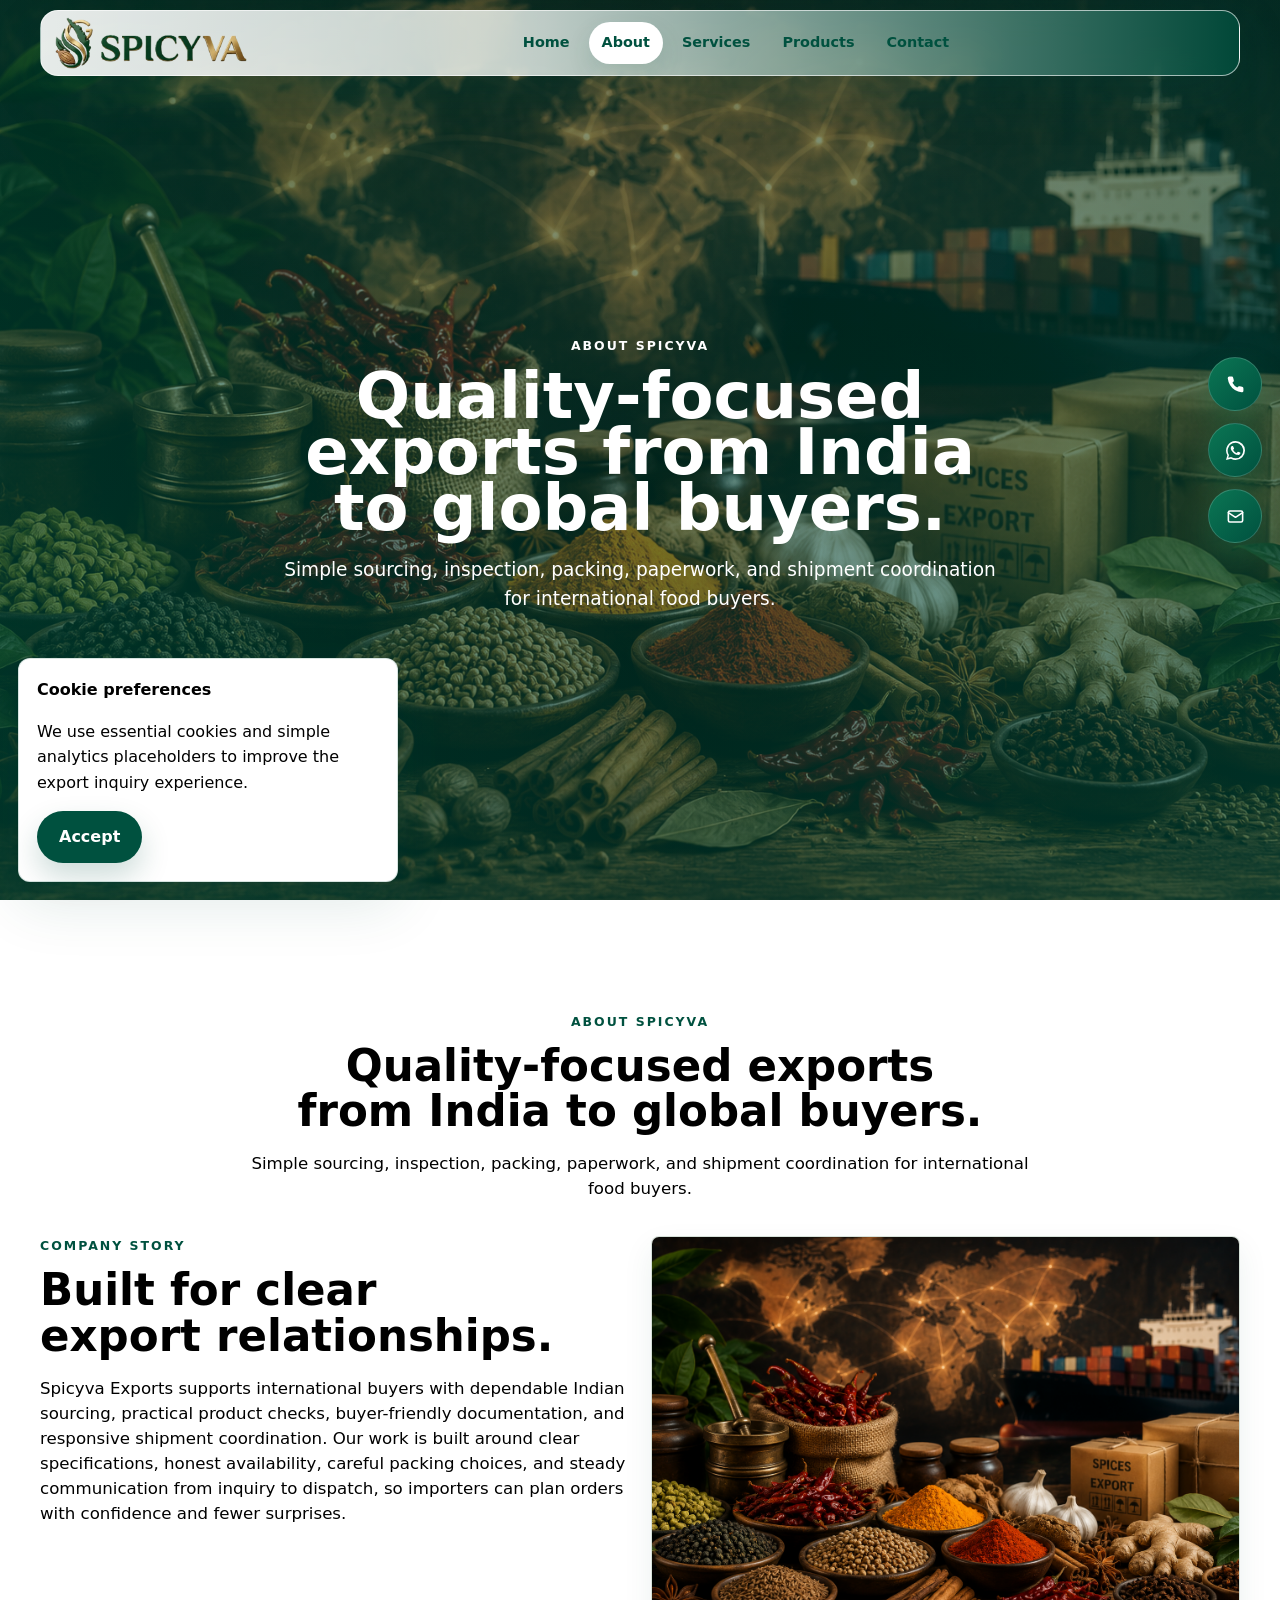
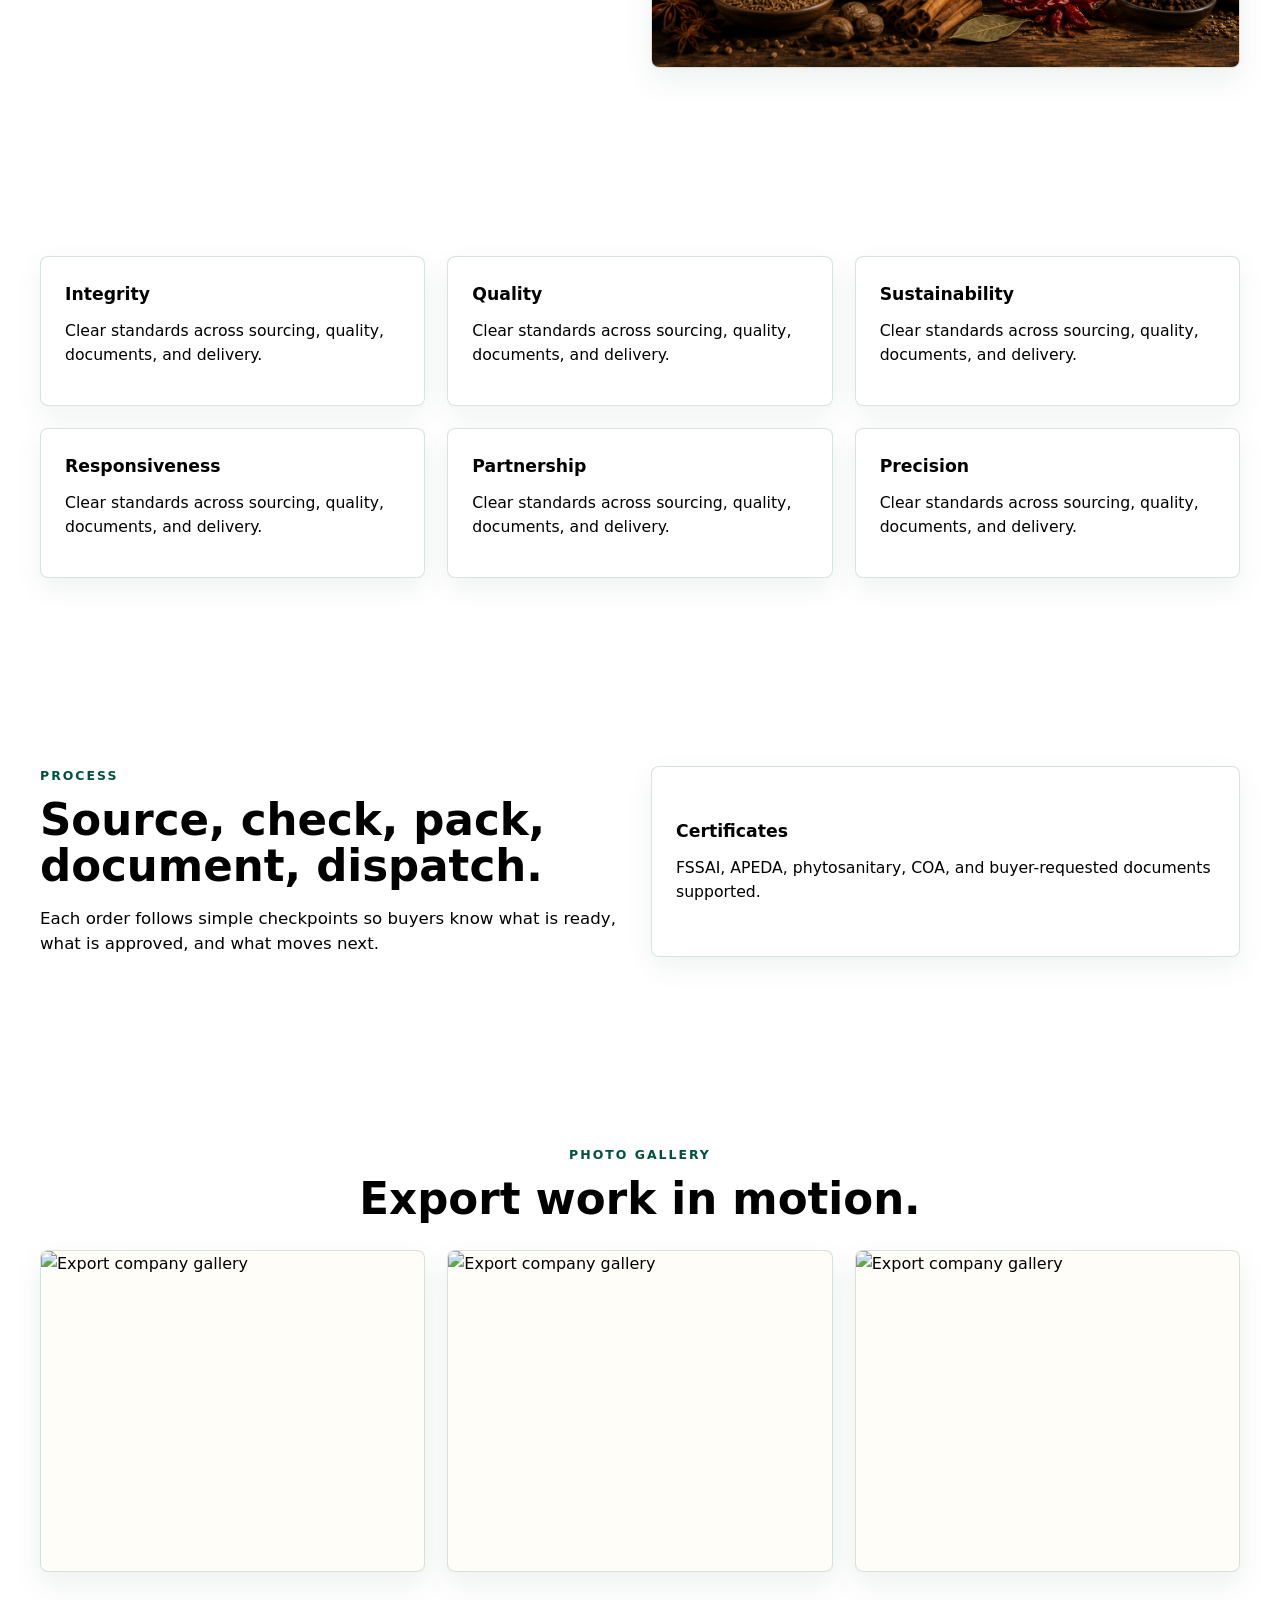
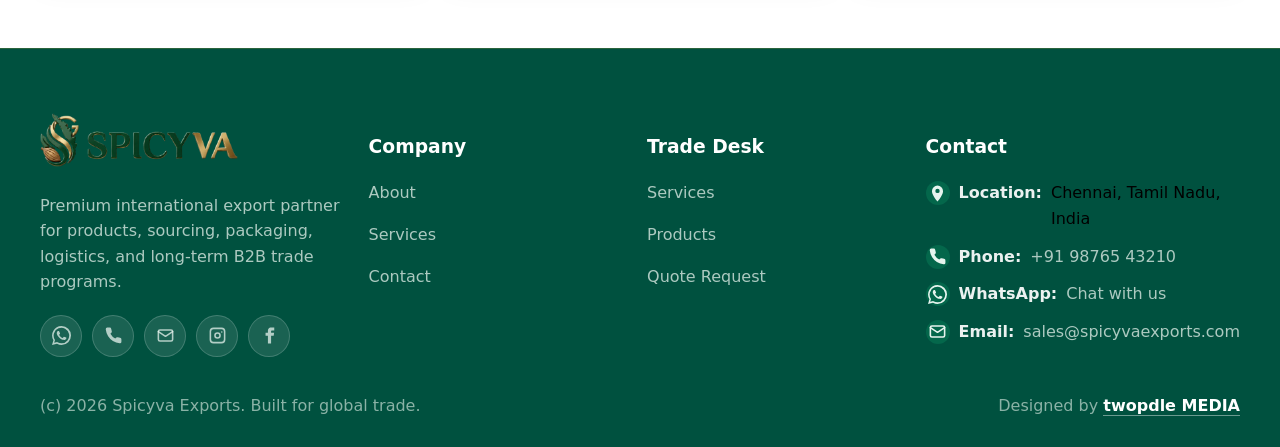
==== commit 9d22c816: "Updated websitee" ====
--- a/about.html
+++ b/about.html
@@ -3,7 +3,7 @@
   <head>
     <meta charset="UTF-8" />
     <meta name="viewport" content="width=device-width, initial-scale=1.0" />
-    <meta name="description" content="Learn about Spicyva Exports, our mission, values, leadership, achievements, and manufacturing standards." />
+    <meta name="description" content="Learn about Spicyva Exports, our mission, values, leadership, and manufacturing standards." />
     <title>About | Spicyva Exports</title>
     <link rel="stylesheet" href="css/styles.css" />
   </head>
--- a/css/styles.css
+++ b/css/styles.css
@@ -1,3 +1,5 @@
+@import url("https://fonts.googleapis.com/css2?family=Playfair+Display:wght@500;600;700;800;900&display=swap");
+
 :root {
   --emerald: #19d98f;
   --forest: #108257;
@@ -10,7 +12,7 @@
   --paper: #ffffff;
   --shadow: 0 24px 70px rgba(15, 143, 95, 0.14);
   --radius: 16px;
-  --display-font: Bahnschrift, "Aptos Display", Aptos, "Segoe UI Variable Display", "Segoe UI", Inter, ui-sans-serif, system-ui, sans-serif;
+  --display-font: "Playfair Display", Didot, "Bodoni 72", "Bodoni MT", "Times New Roman", serif;
 }
 
 * {
@@ -78,10 +80,9 @@
   color: var(--forest);
   font-family: var(--display-font);
   font-size: clamp(2rem, 4vw, 3.5rem);
-  font-weight: 850;
-  line-height: 1.06;
+  font-weight: 800;
+  line-height: 0.98;
   letter-spacing: 0;
-  font-variation-settings: "wght" 820;
   text-wrap: balance;
 }
 
@@ -89,7 +90,10 @@
   max-width: 720px;
   margin: 18px 0 0;
   color: var(--muted);
-  font-size: 1.04rem;
+  font-family: var(--display-font);
+  font-size: clamp(1.2rem, 2vw, 1.58rem);
+  font-weight: 600;
+  line-height: 1.18;
 }
 
 .section-head {
@@ -98,6 +102,17 @@
   justify-content: space-between;
   gap: 24px;
   margin-bottom: 36px;
+}
+
+.section-intro {
+  max-width: 820px;
+  margin: 0 auto 36px;
+  text-align: center;
+}
+
+.section-intro .section-lead {
+  margin-left: auto;
+  margin-right: auto;
 }
 
 .btn-row,
@@ -138,6 +153,12 @@
   box-shadow: 0 10px 24px rgba(15, 143, 95, 0.08);
 }
 
+.favorite-detail-btn.active {
+  border-color: rgba(212, 175, 55, 0.58);
+  background: #fffaf0;
+  color: #6f5720;
+}
+
 .btn.gold {
   background: linear-gradient(135deg, #f1cf61, var(--gold));
   color: #1f1b0d;
@@ -186,6 +207,18 @@
   text-shadow: 0 1px 20px rgba(0, 0, 0, 0.3);
 }
 
+body.header-over-hero .site-header:not(.scrolled):not(.menu-open) .nav {
+  margin-top: 10px;
+  height: 66px;
+  border: 1px solid rgba(201, 255, 228, 0.24);
+  border-radius: 18px;
+  padding: 0 14px;
+  background:
+    linear-gradient(90deg, rgba(255, 255, 255, 0.62), rgba(201, 255, 228, 0.5));
+  box-shadow: 0 16px 42px rgba(5, 28, 18, 0.14);
+  backdrop-filter: blur(10px);
+}
+
 body.header-over-hero .site-header:not(.scrolled):not(.menu-open) .icon-btn {
   border-color: rgba(255, 255, 255, 0.36);
   background: rgba(255, 255, 255, 0.12);
@@ -214,6 +247,17 @@
   align-items: center;
   gap: 10px;
   font-weight: 900;
+}
+
+.brand-logo {
+  width: clamp(148px, 15vw, 210px);
+  height: auto;
+  max-height: 54px;
+  object-fit: contain;
+}
+
+.footer-brand-logo {
+  width: min(210px, 100%);
 }
 
 .brand-mark {
@@ -358,7 +402,7 @@
 
 .hero {
   position: relative;
-  min-height: 760px;
+  min-height: 700px;
   overflow: hidden;
   padding: 144px 0 56px;
   background: #0b1e15;
@@ -487,33 +531,35 @@
   position: relative;
   z-index: 3;
   display: grid;
-  min-height: 560px;
-  grid-template-columns: minmax(0, 1.14fr) minmax(320px, 0.6fr);
+  min-height: 500px;
+  grid-template-columns: 1fr;
   gap: 42px;
   align-items: center;
+  justify-items: center;
+  text-align: center;
 }
 
 .hero h1,
 .page-hero h1 {
   margin: 0;
   font-family: var(--display-font);
-  font-size: clamp(3rem, 7vw, 6.4rem);
-  font-weight: 900;
-  line-height: 0.98;
+  font-size: clamp(2.85rem, 6.4vw, 5.8rem);
+  font-weight: 800;
+  line-height: 0.9;
   letter-spacing: 0;
-  font-variation-settings: "wght" 860;
   text-wrap: balance;
 }
 
 .hero-story {
   position: relative;
-  min-height: 420px;
+  width: min(920px, 100%);
 }
 
 .hero-copy {
   position: absolute;
   inset: 0 auto auto 0;
-  max-width: 790px;
+  width: 100%;
+  max-width: 920px;
   opacity: 0;
   transform: translateY(16px);
   transition: opacity 520ms ease, transform 520ms ease;
@@ -526,15 +572,23 @@
 }
 
 .hero-copy h1 {
-  max-width: 840px;
+  max-width: 900px;
+  margin-inline: auto;
   text-shadow: 0 18px 64px rgba(0, 0, 0, 0.38);
 }
 
-.hero p {
+.hero-story .btn-row {
+  justify-content: center;
+}
+
+.hero-copy > p:not(.eyebrow) {
   max-width: 680px;
-  margin: 24px 0 0;
+  margin: 24px auto 0;
   color: rgba(255, 255, 255, 0.84);
-  font-size: 1.13rem;
+  font-family: var(--display-font);
+  font-size: clamp(1.24rem, 2vw, 1.7rem);
+  font-weight: 600;
+  line-height: 1.18;
 }
 
 .hero-outline {
@@ -546,6 +600,7 @@
 
 .hero-dots {
   display: flex;
+  justify-content: center;
   gap: 10px;
   margin-top: 28px;
 }
@@ -574,9 +629,11 @@
 
 .hero-panel {
   position: relative;
+  width: min(540px, 100%);
   color: var(--ink);
   padding: 22px;
   overflow: hidden;
+  text-align: left;
 }
 
 .hero-panel::before {
@@ -900,6 +957,73 @@
   align-items: center;
 }
 
+.quote-section {
+  background:
+    linear-gradient(135deg, #ffffff, rgba(234, 248, 241, 0.86));
+}
+
+.quote-card {
+  position: relative;
+  display: grid;
+  grid-template-columns: minmax(0, 1.25fr) minmax(280px, 0.55fr);
+  gap: 28px;
+  align-items: center;
+  border: 1px solid rgba(23, 107, 71, 0.14);
+  border-radius: 18px;
+  padding: clamp(22px, 4vw, 38px);
+  background:
+    linear-gradient(135deg, rgba(255, 255, 255, 0.96), rgba(246, 255, 250, 0.9));
+  box-shadow: 0 24px 60px rgba(15, 143, 95, 0.12);
+  overflow: hidden;
+}
+
+.quote-card::before {
+  position: absolute;
+  top: 0;
+  left: 0;
+  right: 0;
+  height: 4px;
+  content: "";
+  background: linear-gradient(90deg, var(--gold), var(--emerald), var(--forest));
+}
+
+.quote-copy,
+.quote-action {
+  position: relative;
+}
+
+.quote-points {
+  display: flex;
+  flex-wrap: wrap;
+  gap: 10px;
+  margin-top: 24px;
+}
+
+.quote-points span,
+.contact-info-list span {
+  border: 1px solid var(--line);
+  border-radius: 999px;
+  padding: 8px 12px;
+  background: rgba(255, 255, 255, 0.72);
+  color: var(--forest);
+  font-size: 0.88rem;
+  font-weight: 800;
+}
+
+.quote-action {
+  display: grid;
+  gap: 18px;
+  justify-items: start;
+  border-radius: 14px;
+  padding: 22px;
+  background: rgba(255, 255, 255, 0.72);
+}
+
+.quote-action > span {
+  color: var(--muted);
+  font-weight: 800;
+}
+
 .blog-layout {
   display: grid;
   grid-template-columns: 1fr 320px;
@@ -936,6 +1060,68 @@
   background: var(--emerald);
   color: white;
   font-weight: 900;
+}
+
+.achievement-timeline {
+  position: relative;
+  display: grid;
+  grid-template-columns: repeat(5, minmax(0, 1fr));
+  gap: 16px;
+}
+
+.achievement-card {
+  position: relative;
+  min-height: 260px;
+  border: 1px solid rgba(23, 107, 71, 0.14);
+  border-radius: 14px;
+  padding: 20px;
+  background:
+    linear-gradient(180deg, #ffffff, rgba(246, 255, 250, 0.92));
+  box-shadow: 0 16px 38px rgba(15, 143, 95, 0.08);
+  overflow: hidden;
+}
+
+.achievement-card::before {
+  position: absolute;
+  top: 0;
+  left: 20px;
+  right: 20px;
+  height: 3px;
+  content: "";
+  background: linear-gradient(90deg, var(--gold), var(--emerald));
+}
+
+.achievement-index {
+  display: inline-grid;
+  width: 42px;
+  height: 42px;
+  place-items: center;
+  margin-bottom: 22px;
+  border-radius: 50%;
+  background: rgba(25, 217, 143, 0.14);
+  color: var(--forest);
+  font-weight: 900;
+}
+
+.achievement-card strong {
+  display: block;
+  color: var(--gold);
+  font-family: var(--display-font);
+  font-size: 2rem;
+  line-height: 1;
+}
+
+.achievement-card h3 {
+  margin: 10px 0 10px;
+  color: var(--forest);
+  line-height: 1.15;
+}
+
+.achievement-card p {
+  margin: 0;
+  color: var(--muted);
+  font-size: 0.94rem;
+  line-height: 1.55;
 }
 
 .export-section {
@@ -1250,16 +1436,29 @@
 .page-hero {
   min-height: 520px;
   display: grid;
-  align-items: end;
+  align-items: center;
   padding: 140px 0 72px;
   background: linear-gradient(90deg, rgba(8, 34, 23, 0.86), rgba(8, 34, 23, 0.28)), var(--hero-image) center/cover;
   color: white;
-}
-
-.page-hero p {
+  text-align: center;
+}
+
+.page-hero .shell {
+  max-width: 920px;
+}
+
+.page-hero-actions {
+  display: none;
+}
+
+.page-hero p:not(.eyebrow) {
   max-width: 730px;
+  margin-inline: auto;
   color: rgba(255, 255, 255, 0.82);
-  font-size: 1.1rem;
+  font-family: var(--display-font);
+  font-size: clamp(1.24rem, 2vw, 1.7rem);
+  font-weight: 600;
+  line-height: 1.18;
 }
 
 .detail-layout {
@@ -1301,6 +1500,77 @@
 .quote-form textarea {
   min-height: 120px;
   resize: vertical;
+}
+
+.contact-layout {
+  display: grid;
+  grid-template-columns: minmax(0, 1.1fr) minmax(300px, 0.55fr);
+  gap: 24px;
+  align-items: start;
+}
+
+.contact-form-card,
+.contact-info-panel {
+  border: 1px solid var(--line);
+  border-radius: 18px;
+  background:
+    linear-gradient(180deg, #ffffff, rgba(246, 255, 250, 0.9));
+  box-shadow: 0 18px 48px rgba(15, 143, 95, 0.1);
+}
+
+.contact-form-card {
+  display: grid;
+  gap: 18px;
+  padding: clamp(22px, 4vw, 34px);
+}
+
+.form-grid {
+  display: grid;
+  grid-template-columns: repeat(2, minmax(0, 1fr));
+  gap: 12px;
+}
+
+.contact-form-card textarea {
+  min-height: 150px;
+  border-radius: 18px;
+  resize: vertical;
+}
+
+.contact-form-card .btn {
+  justify-self: start;
+}
+
+.contact-info-panel {
+  display: grid;
+  gap: 18px;
+  padding: 26px;
+}
+
+.contact-info-panel h3 {
+  margin: 0;
+  color: var(--forest);
+  font-family: var(--display-font);
+  font-size: clamp(1.65rem, 3vw, 2.2rem);
+  line-height: 1;
+}
+
+.contact-info-panel p {
+  margin: 0;
+  color: var(--muted);
+}
+
+.contact-info-list {
+  display: grid;
+  gap: 10px;
+}
+
+.contact-info-list span {
+  display: grid;
+  border-radius: 14px;
+}
+
+.contact-info-list strong {
+  color: var(--forest);
 }
 
 .metric {
@@ -1688,10 +1958,12 @@
 
   .hero-grid,
   .why-layout,
+  .quote-card,
   .grid.two,
   .grid.three,
   .grid.four,
   .detail-layout,
+  .contact-layout,
   .contact-cta-grid,
   .blog-layout,
   .footer-grid,
@@ -1699,6 +1971,23 @@
     grid-template-columns: 1fr;
   }
 
+  .achievement-timeline {
+    grid-template-columns: repeat(2, minmax(0, 1fr));
+  }
+
+  .achievement-card {
+    min-height: 230px;
+  }
+
+  .quote-action {
+    justify-items: center;
+    text-align: center;
+  }
+
+  .quote-action .btn-row {
+    justify-content: center;
+  }
+
   .toolbar {
     grid-template-columns: 1fr 1fr;
   }
@@ -1710,18 +1999,31 @@
   .nav-links {
     position: fixed;
     top: 76px;
-    left: 16px;
-    right: 16px;
+    left: 12px;
+    right: 12px;
     display: none;
     border: 1px solid var(--line);
-    border-radius: var(--radius);
-    padding: 14px;
-    background: var(--paper);
-    box-shadow: var(--shadow);
+    border-radius: 18px;
+    padding: 12px;
+    background:
+      linear-gradient(180deg, rgba(255, 255, 255, 0.98), rgba(246, 255, 250, 0.96));
+    box-shadow: 0 24px 70px rgba(5, 28, 18, 0.22);
+    backdrop-filter: blur(18px);
   }
 
   .site-header.menu-open .nav-links {
     display: grid;
+    gap: 6px;
+  }
+
+  .nav-link {
+    display: flex;
+    min-height: 44px;
+    align-items: center;
+    border-radius: 12px;
+    padding: 10px 12px;
+    background: rgba(255, 255, 255, 0.62);
+    color: var(--forest);
   }
 
   .menu-toggle {
@@ -1759,10 +2061,6 @@
     gap: 28px;
   }
 
-  .hero-story {
-    min-height: 440px;
-  }
-
   .product-motion {
     opacity: 0.55;
   }
@@ -1790,12 +2088,42 @@
 @media (max-width: 640px) {
   .hero,
   .page-hero {
-    min-height: auto;
-    padding-top: 124px;
+    min-height: 100svh;
+    padding: 118px 0 48px;
   }
 
   .hero {
-    padding-bottom: 48px;
+    display: grid;
+    align-items: center;
+  }
+
+  .nav {
+    height: 72px;
+  }
+
+  body.header-over-hero .site-header:not(.scrolled):not(.menu-open) .nav {
+    margin-top: 8px;
+    height: 66px;
+    border-radius: 16px;
+    padding: 0 10px;
+    background:
+      linear-gradient(90deg, rgba(255, 255, 255, 0.66), rgba(201, 255, 228, 0.54));
+  }
+
+  .brand {
+    gap: 8px;
+    font-size: 0.95rem;
+  }
+
+  .brand-logo {
+    width: 142px;
+    max-height: 48px;
+  }
+
+  .brand-mark {
+    width: 40px;
+    height: 40px;
+    border-radius: 12px;
   }
 
   .hero::after {
@@ -1805,15 +2133,97 @@
   }
 
   .hero h1 {
-    font-size: clamp(2.55rem, 14vw, 4.1rem);
-  }
-
-  .hero p {
-    font-size: 1rem;
-  }
-
+    font-size: clamp(2.2rem, 11.4vw, 3.35rem);
+    line-height: 0.98;
+  }
+
+  .page-hero h1 {
+    font-size: clamp(2.15rem, 10.8vw, 3.2rem);
+    line-height: 1;
+  }
+
+  .hero-grid {
+    min-height: calc(100svh - 166px);
+    align-content: center;
+    gap: 0;
+  }
+
+  .page-hero .shell,
   .hero-story {
-    min-height: 430px;
+    display: grid;
+    align-content: center;
+    width: min(100%, 390px);
+  }
+
+  .hero-copy .eyebrow,
+  .page-hero .eyebrow {
+    margin-bottom: 20px;
+  }
+
+  .hero-copy > p:not(.eyebrow),
+  .page-hero p:not(.eyebrow) {
+    margin-top: 22px;
+    font-size: clamp(1rem, 4.6vw, 1.24rem);
+    line-height: 1.32;
+  }
+
+  .hero-story .btn-row {
+    margin-top: 34px !important;
+  }
+
+  .hero-dots {
+    margin-top: 32px;
+  }
+
+  .page-hero-actions {
+    display: flex;
+    justify-content: center;
+    margin-top: 34px;
+  }
+
+  .page-hero-actions .btn {
+    min-height: 52px;
+    padding-inline: 18px;
+  }
+
+  .hero-panel {
+    width: min(100%, 360px);
+    padding: 15px;
+    border-radius: 14px;
+  }
+
+  .hero-panel::before {
+    left: 15px;
+    right: 15px;
+  }
+
+  .hero-panel .eyebrow {
+    margin-bottom: 10px;
+    font-size: 0.68rem;
+  }
+
+  .hero-panel .stat-grid {
+    gap: 8px;
+  }
+
+  .hero-panel .stat {
+    padding: 12px;
+    border-radius: 10px;
+  }
+
+  .hero-panel .stat strong {
+    font-size: 1.35rem;
+  }
+
+  .hero-note {
+    margin-top: 9px;
+    padding: 11px;
+    border-radius: 10px;
+  }
+
+  .hero-note span {
+    font-size: 0.8rem;
+    line-height: 1.35;
   }
 
   .product-motion {
@@ -1826,6 +2236,48 @@
 
   .section-head {
     display: block;
+  }
+
+  .quote-card {
+    border-radius: 14px;
+    padding: 20px;
+  }
+
+  .quote-points {
+    gap: 8px;
+    margin-top: 18px;
+  }
+
+  .quote-points span {
+    font-size: 0.78rem;
+  }
+
+  .quote-action {
+    padding: 16px;
+  }
+
+  .achievement-timeline,
+  .form-grid {
+    grid-template-columns: 1fr;
+  }
+
+  .achievement-card {
+    min-height: auto;
+    padding: 18px;
+  }
+
+  .achievement-index {
+    margin-bottom: 16px;
+  }
+
+  .contact-form-card,
+  .contact-info-panel {
+    border-radius: 14px;
+    padding: 20px;
+  }
+
+  .contact-form-card .btn {
+    width: 100%;
   }
 
   .featured-products .grid.four {
@@ -1949,3 +2401,2544 @@
     opacity: 0.86;
   }
 }
+
+/* Premium food-export design refresh */
+:root {
+  --emerald: #227653;
+  --forest: #0f3f2d;
+  --mint: #dcebd4;
+  --frost: #fbf7ed;
+  --gold: #c8912d;
+  --saffron: #df7b28;
+  --chilli: #9d2f22;
+  --ink: #211d18;
+  --muted: #746d62;
+  --line: rgba(57, 45, 32, 0.14);
+  --paper: #fffdf7;
+  --shadow: 0 24px 70px rgba(49, 34, 17, 0.12);
+  --radius: 12px;
+}
+
+body {
+  background:
+    linear-gradient(180deg, #fffaf0 0, #fbf7ed 460px, #fffdf7 100%);
+  color: var(--ink);
+}
+
+.section {
+  padding: 108px 0;
+  background: var(--paper);
+}
+
+.section.alt {
+  background:
+    linear-gradient(180deg, #fbf7ed, #fffdf7 58%),
+    var(--frost);
+}
+
+.shell {
+  width: min(1200px, calc(100% - 40px));
+}
+
+.eyebrow {
+  color: var(--saffron);
+  letter-spacing: 0.16em;
+}
+
+.section-title {
+  color: var(--forest);
+  font-size: clamp(2.2rem, 4.4vw, 4.35rem);
+  line-height: 0.95;
+}
+
+.section-lead {
+  max-width: 780px;
+  color: var(--muted);
+  font-size: clamp(1.06rem, 1.6vw, 1.34rem);
+  font-family: Aptos, "Segoe UI", Inter, ui-sans-serif, system-ui, sans-serif;
+  font-weight: 500;
+  line-height: 1.55;
+}
+
+.btn {
+  min-height: 48px;
+  border-radius: 999px;
+  padding: 12px 21px;
+  background: linear-gradient(135deg, var(--forest), #276f4f);
+  box-shadow: 0 15px 30px rgba(15, 63, 45, 0.18);
+}
+
+.btn.gold {
+  background: linear-gradient(135deg, #e3b558, var(--gold));
+}
+
+.btn.secondary,
+.field,
+.icon-btn {
+  background: rgba(255, 253, 247, 0.9);
+}
+
+.site-header.scrolled,
+.site-header.menu-open {
+  background: rgba(255, 253, 247, 0.9);
+  box-shadow: 0 18px 48px rgba(35, 24, 13, 0.1);
+}
+
+body.header-over-hero .site-header:not(.scrolled):not(.menu-open) .nav {
+  border-color: rgba(255, 250, 236, 0.28);
+  background: rgba(20, 34, 25, 0.24);
+  box-shadow: 0 18px 52px rgba(5, 10, 7, 0.16);
+}
+
+.nav-link {
+  border-radius: 999px;
+  font-size: 0.9rem;
+}
+
+.nav-link.active,
+.nav-link:hover {
+  background: rgba(220, 235, 212, 0.82);
+  color: var(--forest);
+}
+
+.hero {
+  min-height: 760px;
+  padding: 150px 0 74px;
+  background: #102018;
+}
+
+.hero::after {
+  background:
+    linear-gradient(90deg, rgba(15, 26, 19, 0.9) 0%, rgba(15, 26, 19, 0.72) 42%, rgba(15, 26, 19, 0.2) 100%),
+    linear-gradient(0deg, rgba(15, 26, 19, 0.94), transparent 44%);
+}
+
+.hero-grid {
+  min-height: 540px;
+  justify-items: start;
+  text-align: left;
+}
+
+.hero-story {
+  width: min(830px, 100%);
+}
+
+.hero h1,
+.page-hero h1 {
+  font-size: clamp(3.2rem, 7vw, 6.8rem);
+  line-height: 0.88;
+}
+
+.hero-copy h1,
+.hero-copy > p:not(.eyebrow) {
+  margin-inline: 0;
+}
+
+.hero-copy > p:not(.eyebrow),
+.page-hero p:not(.eyebrow) {
+  font-family: Aptos, "Segoe UI", Inter, ui-sans-serif, system-ui, sans-serif;
+  font-size: clamp(1.04rem, 1.6vw, 1.26rem);
+  font-weight: 500;
+  line-height: 1.58;
+}
+
+.hero-copy:not(.active) {
+  visibility: hidden;
+}
+
+.hero-story .btn-row,
+.hero-dots {
+  justify-content: flex-start;
+}
+
+.hero-proof {
+  display: flex;
+  flex-wrap: wrap;
+  gap: 10px;
+  margin-top: 28px;
+}
+
+.hero-proof span {
+  border: 1px solid rgba(255, 250, 236, 0.24);
+  border-radius: 999px;
+  padding: 8px 12px;
+  background: rgba(255, 250, 236, 0.11);
+  color: rgba(255, 255, 255, 0.84);
+  font-size: 0.82rem;
+  font-weight: 800;
+  backdrop-filter: blur(10px);
+}
+
+.spice {
+  border-color: rgba(255, 250, 236, 0.2);
+  background: rgba(65, 35, 13, 0.22);
+}
+
+.grain {
+  background: var(--saffron);
+  box-shadow: 0 0 0 9px rgba(223, 123, 40, 0.12);
+}
+
+.card {
+  border-radius: 12px;
+  background: #fffdf7;
+  box-shadow: 0 16px 44px rgba(45, 31, 16, 0.08);
+}
+
+.card:hover {
+  box-shadow: 0 26px 64px rgba(45, 31, 16, 0.14);
+}
+
+.card h3 {
+  color: var(--forest);
+}
+
+.pill {
+  border-color: rgba(57, 45, 32, 0.12);
+  background: #f8efe0;
+  color: #5d4322;
+}
+
+.featured-products {
+  background:
+    linear-gradient(180deg, #fffdf7, #fbf7ed);
+}
+
+.featured-products .grid.four {
+  align-items: stretch;
+}
+
+.product-card {
+  display: grid;
+  grid-template-rows: auto 1fr;
+}
+
+.product-card .product-image-link {
+  display: block;
+  overflow: hidden;
+}
+
+.product-card img,
+.blog-card img {
+  height: 250px;
+  transition: transform 420ms ease;
+}
+
+.product-card:hover img,
+.blog-card:hover img {
+  transform: scale(1.04);
+}
+
+.product-card .body,
+.blog-card .body {
+  display: grid;
+  align-content: start;
+  gap: 14px;
+  padding: 22px;
+}
+
+.product-card-top {
+  justify-content: space-between;
+}
+
+.product-card h3 {
+  margin: 0;
+  font-family: var(--display-font);
+  font-size: 1.28rem;
+  line-height: 1.05;
+}
+
+.product-card p,
+.blog-card p {
+  color: var(--muted);
+  line-height: 1.55;
+}
+
+.product-specs {
+  display: grid;
+  grid-template-columns: repeat(3, minmax(0, 1fr));
+  gap: 8px;
+  margin-top: 2px;
+}
+
+.product-specs span {
+  min-height: 62px;
+  border: 1px solid rgba(57, 45, 32, 0.1);
+  border-radius: 10px;
+  padding: 9px;
+  background: #fbf7ed;
+  color: var(--ink);
+  font-size: 0.82rem;
+  line-height: 1.2;
+}
+
+.product-specs strong {
+  display: block;
+  margin-bottom: 3px;
+  color: var(--saffron);
+  font-size: 0.68rem;
+  letter-spacing: 0.08em;
+  text-transform: uppercase;
+}
+
+.wishlist-btn {
+  min-width: 52px;
+  height: 36px;
+  border-radius: 999px;
+  font-size: 0.78rem;
+}
+
+.about-preview-section {
+  background:
+    linear-gradient(90deg, #fffdf7 0%, #fffdf7 58%, #f5ead8 58%, #f5ead8 100%);
+}
+
+.about-preview-grid {
+  display: grid;
+  grid-template-columns: minmax(0, 0.92fr) minmax(0, 1.08fr);
+  gap: clamp(28px, 5vw, 68px);
+  align-items: center;
+}
+
+.about-media {
+  position: relative;
+}
+
+.about-media img {
+  width: 100%;
+  aspect-ratio: 4 / 5;
+  border-radius: 12px;
+  object-fit: cover;
+  box-shadow: 0 28px 70px rgba(45, 31, 16, 0.16);
+}
+
+.about-media-note {
+  position: absolute;
+  right: -22px;
+  bottom: 24px;
+  display: grid;
+  gap: 4px;
+  width: min(285px, calc(100% - 28px));
+  border: 1px solid rgba(255, 250, 236, 0.72);
+  border-radius: 12px;
+  padding: 16px;
+  background: rgba(255, 253, 247, 0.9);
+  box-shadow: 0 18px 42px rgba(45, 31, 16, 0.14);
+  backdrop-filter: blur(14px);
+}
+
+.about-media-note strong {
+  color: var(--forest);
+}
+
+.about-media-note span {
+  color: var(--muted);
+  font-size: 0.9rem;
+  line-height: 1.45;
+}
+
+.editorial-section .blog-card {
+  display: grid;
+  grid-template-rows: auto 1fr;
+}
+
+.editorial-section .blog-card h3 {
+  margin: 0;
+  font-family: var(--display-font);
+  font-size: 1.45rem;
+  line-height: 1.05;
+}
+
+.toolbar {
+  position: sticky;
+  top: 92px;
+  z-index: 5;
+  border: 1px solid rgba(57, 45, 32, 0.1);
+  border-radius: 16px;
+  padding: 12px;
+  background: rgba(255, 253, 247, 0.86);
+  box-shadow: 0 18px 42px rgba(45, 31, 16, 0.08);
+  backdrop-filter: blur(18px);
+}
+
+.product-visual-strip img {
+  border-radius: 12px;
+  box-shadow: 0 18px 40px rgba(45, 31, 16, 0.1);
+}
+
+.footer {
+  background:
+    linear-gradient(180deg, #183929, #0b2018);
+}
+
+.ambient-spices {
+  opacity: 0.5;
+}
+
+@media (max-width: 980px) {
+  .about-preview-section {
+    background: var(--paper);
+  }
+
+  .about-preview-grid {
+    grid-template-columns: 1fr;
+  }
+
+  .about-media {
+    order: 2;
+  }
+
+  .toolbar {
+    position: static;
+  }
+}
+
+@media (max-width: 640px) {
+  .shell {
+    width: min(100% - 28px, 1200px);
+  }
+
+  .section {
+    padding: 72px 0;
+  }
+
+  .hero {
+    min-height: 100svh;
+    padding-top: 122px;
+  }
+
+  .hero-grid {
+    justify-items: center;
+    text-align: center;
+  }
+
+  .hero-story .btn-row,
+  .hero-dots,
+  .hero-proof {
+    justify-content: center;
+  }
+
+  .hero-copy h1,
+  .hero-copy > p:not(.eyebrow) {
+    margin-inline: auto;
+  }
+
+  .hero-proof {
+    margin-top: 22px;
+  }
+
+  .hero-proof span {
+    font-size: 0.74rem;
+  }
+
+  .product-specs {
+    grid-template-columns: 1fr;
+  }
+
+  .featured-products .grid.four {
+    grid-template-columns: 1fr;
+  }
+
+  .featured-products .product-card img {
+    height: 210px;
+  }
+
+  .featured-products .product-card .body {
+    padding: 18px;
+  }
+
+  .featured-products .product-card h3 {
+    font-size: 1.22rem;
+  }
+
+  .about-media-note {
+    position: relative;
+    right: auto;
+    bottom: auto;
+    width: 100%;
+    margin-top: 12px;
+  }
+
+  .contact-rail {
+    display: none;
+  }
+}
+
+/* Green and white client revision */
+:root {
+  --emerald: #0b7654;
+  --forest: #00513f;
+  --mint: #e6f4ee;
+  --frost: #f7fffb;
+  --gold: #ffffff;
+  --saffron: #ffffff;
+  --chilli: #00513f;
+  --ink: #06372d;
+  --muted: #4d7067;
+  --line: rgba(0, 81, 63, 0.16);
+  --paper: #ffffff;
+  --shadow: 0 22px 58px rgba(0, 81, 63, 0.12);
+}
+
+body {
+  background: #ffffff;
+  color: var(--ink);
+}
+
+.section,
+.section.alt,
+.featured-products,
+.editorial-section {
+  background: #ffffff;
+}
+
+.eyebrow {
+  color: var(--forest);
+}
+
+.section-title,
+.card h3,
+.product-card h3,
+.editorial-section .blog-card h3 {
+  color: var(--forest);
+}
+
+.btn {
+  background: var(--forest);
+  color: #ffffff;
+  box-shadow: 0 14px 30px rgba(0, 81, 63, 0.2);
+}
+
+.btn.secondary,
+.hero-outline {
+  border-color: rgba(0, 81, 63, 0.22);
+  background: #ffffff;
+  color: var(--forest);
+}
+
+.pill {
+  border-color: rgba(0, 81, 63, 0.14);
+  background: #eef8f3;
+  color: var(--forest);
+}
+
+body.header-over-hero .site-header:not(.scrolled):not(.menu-open) .nav,
+.site-header.scrolled,
+.site-header.menu-open {
+  border-color: rgba(255, 255, 255, 0.32);
+  background: rgba(0, 81, 63, 0.72);
+}
+
+.site-header.scrolled .nav-link,
+.site-header.menu-open .nav-link,
+.site-header.scrolled .brand,
+.site-header.menu-open .brand {
+  color: #ffffff;
+}
+
+.nav-link.active,
+.nav-link:hover {
+  background: #ffffff;
+  color: var(--forest) !important;
+}
+
+.hero {
+  background: var(--forest);
+}
+
+.hero::after {
+  background:
+    linear-gradient(90deg, rgba(0, 81, 63, 0.94) 0%, rgba(0, 81, 63, 0.76) 48%, rgba(0, 81, 63, 0.24) 100%),
+    linear-gradient(0deg, rgba(0, 81, 63, 0.86), transparent 42%);
+}
+
+.page-hero {
+  background:
+    linear-gradient(90deg, rgba(0, 81, 63, 0.94) 0%, rgba(0, 81, 63, 0.76) 48%, rgba(0, 81, 63, 0.24) 100%),
+    linear-gradient(0deg, rgba(0, 81, 63, 0.86), transparent 42%),
+    var(--hero-image) center/cover;
+}
+
+.hero-copy .eyebrow,
+.page-hero .eyebrow {
+  color: #ffffff;
+}
+
+.hero-proof span {
+  border-color: rgba(255, 255, 255, 0.38);
+  background: rgba(0, 81, 63, 0.32);
+}
+
+.hero-dot.active {
+  background: #ffffff;
+}
+
+.home-intro-section {
+  background: #ffffff;
+  color: var(--forest);
+  padding-top: 0;
+}
+
+.home-intro-section .shell {
+  width: 100%;
+}
+
+.agro-story-section {
+  background: #e8f4ee;
+  color: var(--forest);
+}
+
+.home-intro-grid {
+  display: grid;
+  grid-template-columns: minmax(0, 1.05fr) minmax(320px, 0.8fr);
+  gap: clamp(30px, 5vw, 74px);
+  align-items: center;
+}
+
+.agro-story-section .eyebrow,
+.agro-story-section .section-title {
+  color: var(--forest);
+}
+
+/* Home brand hero revision */
+body.header-over-hero .site-header:not(.scrolled):not(.menu-open) .nav,
+.site-header.scrolled,
+.site-header.menu-open {
+  background:
+    linear-gradient(90deg, rgba(255, 255, 255, 0.78) 0%, rgba(235, 249, 243, 0.56) 34%, rgba(0, 81, 63, 0.82) 100%);
+  border-color: rgba(255, 255, 255, 0.5);
+  box-shadow: 0 18px 54px rgba(0, 81, 63, 0.16);
+}
+
+body.header-over-hero .site-header:not(.scrolled):not(.menu-open) .nav-link,
+.site-header.scrolled .nav-link,
+.site-header.menu-open .nav-link {
+  color: #ffffff;
+  text-shadow: none;
+}
+
+body.header-over-hero .site-header:not(.scrolled):not(.menu-open) .brand {
+  color: var(--forest);
+  text-shadow: none;
+}
+
+.hero {
+  min-height: 760px;
+  padding: 142px 0 74px;
+  background: var(--forest);
+}
+
+.hero::after {
+  background:
+    linear-gradient(180deg, rgba(0, 81, 63, 0.34), rgba(0, 81, 63, 0.72)),
+    linear-gradient(90deg, rgba(0, 81, 63, 0.78), rgba(0, 81, 63, 0.34), rgba(0, 81, 63, 0.72));
+}
+
+.hero-slide {
+  opacity: 1;
+  transform: none;
+  background-position: center;
+}
+
+.hero-grid {
+  min-height: 560px;
+  justify-items: center;
+  text-align: center;
+}
+
+.hero-brand-card {
+  position: relative;
+  z-index: 3;
+  display: grid;
+  width: min(760px, 100%);
+  justify-items: center;
+  gap: 16px;
+  color: #ffffff;
+}
+
+.hero-symbol {
+  width: clamp(82px, 10vw, 124px);
+  height: auto;
+  object-fit: contain;
+  filter: drop-shadow(0 18px 36px rgba(0, 0, 0, 0.28));
+}
+
+.hero-company-image {
+  width: min(360px, 80vw);
+  height: auto;
+  object-fit: contain;
+  filter: drop-shadow(0 14px 28px rgba(0, 0, 0, 0.24));
+}
+
+.hero-company-text {
+  color: #ffffff;
+  font-size: clamp(1.35rem, 3vw, 2.15rem);
+  letter-spacing: 0.08em;
+  text-transform: uppercase;
+}
+
+.hero-brand-card h1 {
+  max-width: 720px;
+  margin: 8px 0 0;
+  font-size: clamp(2.2rem, 4.6vw, 4.6rem);
+  line-height: 1.02;
+}
+
+.hero-brand-card p {
+  max-width: 620px;
+  margin: 0;
+  color: rgba(255, 255, 255, 0.9);
+  font-size: clamp(1rem, 1.6vw, 1.26rem);
+  line-height: 1.62;
+}
+
+.hero-brand-card .btn-row {
+  justify-content: center;
+  margin-top: 14px;
+}
+
+.hero-brand-card .hero-outline {
+  background: #ffffff;
+  color: var(--forest);
+}
+
+.section-head {
+  align-items: center;
+  justify-content: center;
+  text-align: center;
+}
+
+.section-head > div,
+.section-head .section-lead {
+  margin-inline: auto;
+}
+
+.section-head .btn {
+  display: none;
+}
+
+.section > .shell > .eyebrow,
+.section > .shell > .section-title,
+.section > .shell > .section-lead {
+  text-align: center;
+  margin-left: auto;
+  margin-right: auto;
+}
+
+.home-intro-grid {
+  display: flex;
+  flex-direction: column;
+  gap: 34px;
+  text-align: center;
+}
+
+.home-intro-image {
+  width: 100%;
+  order: -1;
+}
+
+.home-intro-image img {
+  width: 100%;
+  max-height: 560px;
+  aspect-ratio: 16 / 7;
+  object-fit: cover;
+  object-position: center;
+}
+
+.home-intro-copy {
+  width: min(980px, calc(100% - 32px));
+  margin-inline: auto;
+}
+
+.home-intro-copy .btn-row {
+  justify-content: center;
+}
+
+.service-card {
+  border-color: rgba(0, 81, 63, 0.14);
+  background: linear-gradient(180deg, #ffffff, #f0faf5);
+}
+
+.service-card .pill {
+  display: none;
+}
+
+.featured-products {
+  background: linear-gradient(180deg, #f7fffb, #ffffff);
+}
+
+.featured-products .product-card {
+  border: 1px solid rgba(0, 81, 63, 0.18);
+  background: linear-gradient(180deg, #ffffff 0%, #f4fbf7 100%);
+  box-shadow: 0 24px 56px rgba(0, 81, 63, 0.12);
+}
+
+.featured-products .product-card .body {
+  border-top: 4px solid var(--forest);
+}
+
+.featured-products .product-card h3 {
+  color: var(--forest);
+}
+
+.featured-products .product-card-top .pill {
+  background: var(--forest);
+  color: #ffffff;
+}
+
+.featured-products .product-specs span {
+  border-color: rgba(0, 81, 63, 0.14);
+  background: #e9f7f0;
+}
+
+.featured-products .product-specs strong {
+  color: var(--forest);
+}
+
+@media (max-width: 980px) {
+  .section-head {
+    display: grid;
+  }
+}
+
+@media (max-width: 640px) {
+  .hero {
+    padding-top: 116px;
+  }
+
+  .hero-brand-card h1 {
+    font-size: clamp(2rem, 10vw, 3rem);
+  }
+
+  .home-intro-image img {
+    aspect-ratio: 4 / 3;
+    max-height: none;
+  }
+}
+
+.home-intro-section .section-lead {
+  color: var(--forest);
+}
+
+.home-intro-section .section-title {
+  font-family: Aptos, "Segoe UI", Inter, ui-sans-serif, system-ui, sans-serif;
+  font-size: clamp(2.35rem, 4.8vw, 4.35rem);
+  font-weight: 850;
+  line-height: 1.12;
+}
+
+.home-intro-section .section-lead {
+  max-width: 820px;
+  font-size: clamp(1.08rem, 1.6vw, 1.45rem);
+  line-height: 1.8;
+}
+
+.home-intro-image img {
+  width: 100%;
+  aspect-ratio: 4 / 3;
+  border-radius: 0;
+  object-fit: cover;
+  box-shadow: 0 26px 64px rgba(0, 0, 0, 0.24);
+}
+
+.home-intro-section .btn {
+  border: 2px solid var(--forest);
+  background: var(--forest);
+  color: #ffffff;
+}
+
+.home-intro-section .btn.secondary {
+  background: #ffffff;
+  color: var(--forest);
+}
+
+.agro-story-section {
+  padding-top: 84px;
+}
+
+.agro-story-section .section-head {
+  margin-bottom: 34px;
+}
+
+.agro-story-grid {
+  display: grid;
+  grid-template-columns: repeat(3, minmax(0, 1fr));
+  gap: clamp(22px, 4vw, 54px);
+}
+
+.agro-story-card {
+  position: relative;
+  min-height: 420px;
+  overflow: hidden;
+  background: #003f31;
+  box-shadow: none;
+}
+
+.agro-story-card img {
+  width: 100%;
+  height: 100%;
+  min-height: 420px;
+  object-fit: cover;
+  transition: transform 420ms ease;
+}
+
+.agro-story-card::after {
+  position: absolute;
+  inset: 0;
+  content: "";
+  background: linear-gradient(180deg, rgba(0, 0, 0, 0.02) 28%, rgba(0, 0, 0, 0.72) 100%);
+}
+
+.agro-story-card:hover img {
+  transform: scale(1.04);
+}
+
+.agro-story-overlay {
+  position: absolute;
+  left: 0;
+  right: 0;
+  bottom: 0;
+  z-index: 1;
+  padding: 30px;
+  color: #ffffff;
+}
+
+.agro-story-overlay h3 {
+  max-width: 320px;
+  margin: 0 0 10px;
+  color: #ffffff;
+  font-size: clamp(1.55rem, 2.5vw, 2.25rem);
+  line-height: 1.18;
+}
+
+.agro-story-overlay p {
+  margin: 0;
+  color: #ffffff;
+  font-size: clamp(1rem, 1.4vw, 1.2rem);
+}
+
+.about-preview-section {
+  background: #ffffff;
+}
+
+.about-media img {
+  border-radius: 0;
+}
+
+.footer {
+  background: var(--forest);
+}
+
+@media (max-width: 980px) {
+  .home-intro-grid,
+  .agro-story-grid {
+    grid-template-columns: 1fr;
+  }
+
+  .home-intro-image {
+    order: -1;
+  }
+}
+
+@media (max-width: 640px) {
+  .home-intro-section .section-title {
+    font-size: clamp(2rem, 9vw, 3rem);
+  }
+
+  .home-intro-section .section-lead {
+    font-size: 1.02rem;
+    line-height: 1.65;
+  }
+
+  .agro-story-card,
+  .agro-story-card img {
+    min-height: 360px;
+  }
+
+  .agro-story-overlay {
+    padding: 24px;
+  }
+}
+
+/* Home page client refinement */
+body.header-over-hero .site-header:not(.scrolled):not(.menu-open) .nav,
+.site-header.scrolled,
+.site-header.menu-open {
+  background:
+    linear-gradient(90deg, rgba(255, 255, 255, 0.9) 0%, rgba(246, 255, 251, 0.76) 42%, rgba(0, 81, 63, 0.76) 100%);
+  border-color: rgba(255, 255, 255, 0.62);
+  backdrop-filter: blur(18px);
+}
+
+body.header-over-hero .site-header:not(.scrolled):not(.menu-open) .brand,
+.site-header.scrolled .brand,
+.site-header.menu-open .brand {
+  color: var(--forest);
+}
+
+body.header-over-hero .site-header:not(.scrolled):not(.menu-open) .nav-link,
+.site-header.scrolled .nav-link,
+.site-header.menu-open .nav-link {
+  color: var(--forest);
+  text-shadow: none;
+}
+
+body.header-over-hero .site-header:not(.scrolled):not(.menu-open) .nav-link.active,
+body.header-over-hero .site-header:not(.scrolled):not(.menu-open) .nav-link:hover,
+.site-header.scrolled .nav-link.active,
+.site-header.scrolled .nav-link:hover,
+.site-header.menu-open .nav-link.active,
+.site-header.menu-open .nav-link:hover {
+  background: #ffffff;
+  color: var(--forest) !important;
+  box-shadow: 0 10px 24px rgba(0, 81, 63, 0.12);
+}
+
+.hero {
+  min-height: 700px;
+  padding: 132px 0 64px;
+}
+
+.hero::after {
+  background:
+    linear-gradient(180deg, rgba(0, 81, 63, 0.46), rgba(0, 81, 63, 0.7)),
+    linear-gradient(90deg, rgba(0, 81, 63, 0.74), rgba(0, 81, 63, 0.18), rgba(0, 81, 63, 0.62));
+}
+
+.hero-grid {
+  min-height: 500px;
+  justify-items: center;
+  text-align: center;
+}
+
+.hero-brand-card {
+  gap: 12px;
+}
+
+.hero-symbol {
+  width: clamp(96px, 12vw, 150px);
+}
+
+.hero-company-image {
+  width: min(410px, 84vw);
+}
+
+.hero-brand-card h1 {
+  max-width: 620px;
+  margin: 4px 0 0;
+  font-size: clamp(1.8rem, 3.2vw, 3.25rem);
+  line-height: 1.08;
+}
+
+.home-intro-section {
+  padding: 0 0 86px;
+}
+
+.home-intro-section .shell {
+  width: 100%;
+}
+
+.home-intro-grid {
+  gap: clamp(26px, 4vw, 46px);
+}
+
+.home-intro-image {
+  width: 100%;
+}
+
+.home-intro-image img {
+  width: 100%;
+  max-height: none;
+  aspect-ratio: 16 / 6.2;
+  border-radius: 0;
+  object-fit: cover;
+  object-position: center;
+  box-shadow: none;
+}
+
+.home-intro-copy {
+  width: min(980px, calc(100% - 36px));
+  margin-inline: auto;
+  text-align: center;
+}
+
+.home-intro-section .section-lead {
+  margin-inline: auto;
+  text-align: center;
+}
+
+.section-head,
+.section > .shell > .eyebrow,
+.section > .shell > .section-title,
+.section > .shell > .section-lead {
+  text-align: center;
+}
+
+.section-head {
+  justify-content: center;
+}
+
+.section-head > div,
+.section-head .section-lead {
+  margin-inline: auto;
+}
+
+.service-card .pill,
+.hero-proof,
+.spice,
+.grain,
+.hero-dots {
+  display: none;
+}
+
+.service-card {
+  min-height: 100%;
+  border-color: rgba(0, 81, 63, 0.18);
+  background: linear-gradient(180deg, #ffffff 0%, #effaf4 100%);
+}
+
+.service-card img {
+  height: 178px;
+}
+
+.service-card .body {
+  text-align: center;
+}
+
+.service-card .body .btn {
+  margin-inline: auto;
+}
+
+.featured-products {
+  background:
+    linear-gradient(180deg, #f3fff9 0%, #ffffff 62%);
+}
+
+.featured-products .product-card {
+  position: relative;
+  overflow: hidden;
+  border: 1px solid rgba(0, 81, 63, 0.2);
+  background:
+    linear-gradient(180deg, #ffffff 0%, #f1fbf5 100%);
+  box-shadow: 0 20px 54px rgba(0, 81, 63, 0.13);
+}
+
+.featured-products .product-card::before {
+  position: absolute;
+  inset: 0 0 auto;
+  height: 5px;
+  content: "";
+  background: linear-gradient(90deg, #00513f, #0b7654, #7fd6a8);
+}
+
+.featured-products .product-card .body {
+  border-top: 0;
+}
+
+.featured-products .product-card-top .pill {
+  background: rgba(0, 81, 63, 0.1);
+  color: var(--forest);
+}
+
+.featured-products .product-specs span {
+  border-color: rgba(0, 81, 63, 0.16);
+  background: #eaf8f1;
+}
+
+.featured-products .btn.secondary {
+  border-color: rgba(0, 81, 63, 0.24);
+  background: var(--forest);
+  color: #ffffff;
+}
+
+.page-hero .shell {
+  margin-inline: auto;
+  text-align: center;
+}
+
+.page-hero h1,
+.page-hero p:not(.eyebrow) {
+  margin-left: auto;
+  margin-right: auto;
+}
+
+.page-hero-actions {
+  justify-content: center;
+}
+
+@media (max-width: 980px) {
+  .grid.four {
+    grid-template-columns: repeat(2, minmax(0, 1fr));
+  }
+
+  .home-intro-image img {
+    aspect-ratio: 16 / 8.5;
+  }
+}
+
+@media (max-width: 640px) {
+  .hero {
+    min-height: 620px;
+    padding-top: 112px;
+  }
+
+  .hero-brand-card h1 {
+    font-size: clamp(1.7rem, 8vw, 2.45rem);
+  }
+
+  .home-intro-image img {
+    aspect-ratio: 4 / 3;
+  }
+
+  .grid.four {
+    grid-template-columns: 1fr;
+  }
+}
+
+/* Client final refinement */
+:root {
+  --display-font: "Segoe UI", Inter, Aptos, ui-sans-serif, system-ui, sans-serif;
+}
+
+body,
+.section-lead,
+.hero-brand-card h1,
+.hero-brand-card p,
+.section-title,
+.page-hero h1,
+.product-card h3,
+.service-card h3,
+.agro-story-overlay h3 {
+  font-family: "Segoe UI", Inter, Aptos, ui-sans-serif, system-ui, sans-serif;
+  letter-spacing: 0;
+}
+
+.hero {
+  min-height: 760px;
+}
+
+.hero::after {
+  background:
+    linear-gradient(180deg, rgba(0, 81, 63, 0.24), rgba(0, 81, 63, 0.62)),
+    linear-gradient(90deg, rgba(0, 81, 63, 0.68), rgba(0, 81, 63, 0.08), rgba(0, 81, 63, 0.58));
+}
+
+.hero-brand-card {
+  transform: translateY(64px);
+}
+
+.hero-symbol {
+  width: clamp(118px, 13vw, 172px);
+  filter: brightness(1.18) contrast(1.12) drop-shadow(0 18px 36px rgba(0, 0, 0, 0.28));
+}
+
+.hero-company-image {
+  width: min(520px, 88vw);
+  filter: brightness(1.22) contrast(1.16) saturate(1.08) drop-shadow(0 16px 30px rgba(0, 0, 0, 0.2));
+}
+
+.hero-brand-card h1 {
+  font-weight: 850;
+}
+
+.hero-brand-card p {
+  max-width: 680px;
+  font-weight: 650;
+}
+
+.agro-story-section,
+.services-preview-section,
+.featured-products,
+.why-section,
+.testimonials-section {
+  background: var(--forest);
+  color: #ffffff;
+}
+
+.agro-story-section .eyebrow,
+.agro-story-section .section-title,
+.services-preview-section .eyebrow,
+.services-preview-section .section-title,
+.featured-products .eyebrow,
+.featured-products .section-title,
+.why-section .eyebrow,
+.why-section .section-title,
+.testimonials-section .eyebrow,
+.testimonials-section .section-title {
+  color: #ffffff;
+}
+
+.agro-story-section .section-lead,
+.services-preview-section .section-lead,
+.featured-products .section-lead,
+.why-section .section-lead {
+  color: rgba(255, 255, 255, 0.84);
+}
+
+.agro-story-section {
+  position: relative;
+  padding: 84px 0 86px;
+  background: linear-gradient(180deg, var(--forest) 0 50%, #ffffff 50% 100%);
+}
+
+.agro-story-grid {
+  gap: clamp(18px, 3vw, 34px);
+}
+
+.agro-story-card {
+  min-height: 330px;
+  border-radius: 0;
+}
+
+.agro-story-card img {
+  min-height: 330px;
+}
+
+.agro-story-overlay {
+  padding: 26px;
+}
+
+.agro-story-overlay h3 {
+  font-size: clamp(1.35rem, 2vw, 1.95rem);
+  font-weight: 850;
+}
+
+.export-quality-band {
+  position: relative;
+  overflow: hidden;
+  background: var(--forest);
+}
+
+.export-quality-band img {
+  width: 100%;
+  max-height: 520px;
+  object-fit: cover;
+}
+
+.export-quality-title {
+  position: absolute;
+  left: max(24px, calc((100vw - 1180px) / 2));
+  bottom: clamp(24px, 5vw, 58px);
+  width: min(620px, calc(100% - 48px));
+  color: #ffffff;
+}
+
+.export-quality-title h2 {
+  margin: 0;
+  font-size: clamp(2rem, 4vw, 4.25rem);
+  line-height: 1.06;
+}
+
+.product-card,
+.service-card {
+  border-radius: 8px;
+  background: #ffffff;
+  box-shadow: 0 14px 34px rgba(0, 0, 0, 0.08);
+}
+
+.product-card img {
+  height: 210px;
+  padding: 18px;
+  object-fit: contain;
+  background: #f7fffb;
+}
+
+.product-card .body,
+.service-card .body {
+  gap: 12px;
+  text-align: left;
+}
+
+.product-card h3,
+.service-card h3 {
+  font-size: 1.14rem;
+  font-weight: 850;
+}
+
+.product-card p,
+.service-card p {
+  font-size: 0.96rem;
+  line-height: 1.58;
+}
+
+.product-card .btn-row,
+.service-card .btn-row,
+.service-card .body > div {
+  margin-top: 6px !important;
+}
+
+.featured-products .product-card {
+  background: #ffffff;
+  box-shadow: 0 14px 34px rgba(0, 0, 0, 0.1);
+}
+
+.featured-products .product-card::before,
+.featured-products .product-card .product-specs,
+.wishlist-btn {
+  display: none;
+}
+
+.services-preview-section .service-card,
+.why-section .card,
+.testimonials-section .card {
+  background: #ffffff;
+}
+
+.service-detail-card {
+  border-radius: 8px;
+}
+
+.service-detail-card img,
+.service-card img {
+  height: 180px;
+}
+
+.simple-toolbar {
+  grid-template-columns: 1.2fr repeat(3, minmax(120px, 0.5fr)) auto;
+}
+
+.product-detail-copy h3 {
+  margin-top: 20px;
+}
+
+.product-detail-copy h3:first-child {
+  margin-top: 0;
+}
+
+.global-map-photo,
+.about-media img {
+  border-radius: 8px;
+}
+
+@media (max-width: 980px) {
+  .hero-brand-card {
+    transform: translateY(40px);
+  }
+
+  .agro-story-section {
+    background: var(--forest);
+  }
+
+  .simple-toolbar {
+    grid-template-columns: 1fr 1fr;
+  }
+}
+
+@media (max-width: 640px) {
+  .hero {
+    min-height: 680px;
+  }
+
+  .hero-brand-card {
+    transform: translateY(28px);
+  }
+
+  .hero-company-image {
+    width: min(360px, 88vw);
+  }
+
+  .simple-toolbar {
+    grid-template-columns: 1fr;
+  }
+}
+
+/* Requested page cleanup */
+.product-catalog-section,
+.services-full-section,
+.about-simple-section {
+  padding-top: 112px;
+  padding-bottom: 76px;
+}
+
+.catalog-heading {
+  width: min(860px, 100%);
+  margin: 0 auto 34px;
+  text-align: center;
+}
+
+.catalog-heading .section-lead {
+  margin-left: auto;
+  margin-right: auto;
+}
+
+.product-catalog-section .toolbar {
+  margin-bottom: 18px;
+}
+
+.product-catalog-section .inline-actions {
+  justify-content: center;
+}
+
+.product-card .product-image-link {
+  display: block;
+  width: 100%;
+  background: #f3fbf7;
+}
+
+.product-card img,
+.featured-products .product-card img {
+  width: 100%;
+  height: 250px;
+  padding: 0;
+  object-fit: cover;
+  object-position: center;
+  background: #f3fbf7;
+}
+
+.product-card .body {
+  min-height: 236px;
+  display: flex;
+  flex-direction: column;
+}
+
+.product-card .btn-row {
+  margin-top: auto !important;
+}
+
+.featured-products {
+  padding-top: 76px;
+  padding-bottom: 76px;
+}
+
+.featured-products .section-head {
+  margin-bottom: 30px;
+}
+
+.featured-products .product-card .body {
+  min-height: 220px;
+}
+
+.detail-layout .gallery {
+  overflow: hidden;
+  border-radius: 8px;
+}
+
+.gallery-main {
+  width: 100%;
+  aspect-ratio: 4 / 3;
+  object-fit: cover;
+}
+
+.thumbs img {
+  object-fit: cover;
+}
+
+.product-detail-copy {
+  box-shadow: none;
+}
+
+.services-full-grid {
+  align-items: stretch;
+}
+
+.services-full-section .service-detail-card {
+  display: flex;
+  min-height: 100%;
+  flex-direction: column;
+}
+
+.services-full-section .service-detail-card img {
+  width: 100%;
+  height: 190px;
+  object-fit: cover;
+}
+
+.services-full-section .service-detail-card .body {
+  display: flex;
+  flex: 1;
+  flex-direction: column;
+  padding: 18px;
+}
+
+.services-full-section .service-detail-card h2 {
+  margin: 0 0 8px;
+  color: var(--forest);
+  font-size: 1.2rem;
+  line-height: 1.25;
+}
+
+.services-full-section .service-detail-card p {
+  font-size: 0.95rem;
+}
+
+.services-full-section .service-detail-card .meta {
+  margin-top: 14px;
+}
+
+.services-full-section .service-detail-card .btn-row {
+  margin-top: auto !important;
+}
+
+.about-simple-section .card {
+  border-radius: 8px;
+  box-shadow: 0 12px 30px rgba(0, 81, 63, 0.08);
+}
+
+.about-simple-cards .card {
+  min-height: 150px;
+  text-align: center;
+}
+
+.about-gallery {
+  margin-top: 28px;
+}
+
+.about-gallery .image-card img,
+.about-simple-intro .image-card img {
+  width: 100%;
+  height: 320px;
+  object-fit: cover;
+}
+
+.export-quality-band {
+  min-height: 420px;
+}
+
+.export-quality-band::after {
+  position: absolute;
+  inset: 0;
+  content: "";
+  background: linear-gradient(90deg, rgba(0, 81, 63, 0.52), rgba(0, 81, 63, 0.08) 55%, rgba(0, 81, 63, 0.3));
+}
+
+.export-quality-title {
+  z-index: 1;
+}
+
+.hero {
+  isolation: isolate;
+}
+
+.hero::before {
+  position: absolute;
+  inset: 116px 24px auto;
+  z-index: 2;
+  height: 230px;
+  /* background: url("../assets/logosss.png") center/contain no-repeat; */
+  content: "";
+  opacity: 0.92;
+  filter: brightness(1.8) contrast(1.15) drop-shadow(0 18px 34px rgba(0, 0, 0, 0.18));
+  pointer-events: none;
+}
+
+.hero-brand-card {
+  transform: translateY(132px);
+}
+
+.hero-brand-card h1 {
+  text-shadow: 0 14px 34px rgba(0, 0, 0, 0.34);
+}
+
+.hero-symbol,
+.hero-company-image,
+.hero-company-text {
+  display: none !important;
+}
+
+@media (max-width: 980px) {
+  .product-catalog-section,
+  .services-full-section,
+  .about-simple-section {
+    padding-top: 104px;
+    padding-bottom: 62px;
+  }
+
+  .services-full-grid,
+  .grid.three {
+    grid-template-columns: repeat(2, minmax(0, 1fr));
+  }
+
+  .product-card img,
+  .featured-products .product-card img {
+    height: 230px;
+  }
+}
+
+@media (max-width: 640px) {
+  .product-catalog-section,
+  .services-full-section,
+  .about-simple-section {
+    padding-top: 94px;
+  }
+
+  .services-full-grid,
+  .grid.three {
+    grid-template-columns: 1fr;
+  }
+
+  .product-card img,
+  .featured-products .product-card img {
+    height: 220px;
+  }
+
+  .product-card .body,
+  .featured-products .product-card .body {
+    min-height: auto;
+  }
+
+  .hero::before {
+    top: 104px;
+    height: 160px;
+  }
+
+  .hero-brand-card {
+    transform: translateY(104px);
+  }
+}
+
+/* Client text color correction */
+body,
+.section-lead,
+.home-intro-section .section-lead,
+.about-preview-section .section-lead,
+.why-panel p,
+.global-section .section-lead,
+.testimonial-card p,
+.quote-copy .section-lead,
+.contact-form-card .section-lead,
+.contact-info-panel p,
+.about-simple-section .section-lead,
+.services-full-section .section-lead,
+.product-catalog-section .section-lead,
+.service-card p,
+.product-card p,
+.card p,
+.contact-info-list span,
+.footer-contact p {
+  color: #000000;
+}
+
+.section-title,
+.catalog-heading .section-title,
+.about-simple-section .section-title,
+.services-full-section .section-title,
+.product-catalog-section .section-title,
+.contact-form-card .section-title,
+.quote-copy .section-title,
+.global-section .section-title,
+.about-preview-section .section-title,
+.card h3,
+.service-card h2,
+.service-card h3,
+.product-card h3,
+.contact-info-panel h3 {
+  color: #000000;
+}
+
+.eyebrow,
+.catalog-heading .eyebrow,
+.contact-form-card .eyebrow,
+.contact-info-panel .eyebrow,
+.about-simple-section .eyebrow,
+.services-full-section .eyebrow,
+.product-catalog-section .eyebrow,
+.global-section .eyebrow,
+.quote-copy .eyebrow,
+.about-preview-section .eyebrow {
+  color: #000000;
+}
+
+.page-hero .eyebrow,
+.page-hero h1,
+.page-hero p:not(.eyebrow) {
+  color: #ffffff;
+}
+
+/* Home page spacing refinement */
+.hero::before {
+  top: 170px;
+  height: 255px;
+}
+
+.hero-brand-card {
+  transform: translateY(210px);
+}
+
+.hero-brand-card h1,
+.hero-brand-card p {
+  color: #ffffff;
+}
+
+.agro-story-section {
+  padding: 78px 0 52px;
+}
+
+.agro-story-section .section-head {
+  margin-bottom: 28px;
+}
+
+.agro-story-overlay p {
+  display: none;
+}
+
+.agro-story-overlay {
+  padding: 24px;
+}
+
+.export-quality-band {
+  min-height: 500px;
+}
+
+.export-quality-band img {
+  max-height: none;
+  height: 500px;
+}
+
+.export-quality-title {
+  top: clamp(34px, 6vw, 76px);
+  bottom: auto;
+}
+
+.export-quality-title .eyebrow,
+.export-quality-title h2,
+.export-quality-title p {
+  color: #ffffff;
+}
+
+.export-quality-title p:not(.eyebrow) {
+  max-width: 560px;
+  margin: 14px 0 0;
+  font-size: clamp(1rem, 1.4vw, 1.22rem);
+  font-weight: 650;
+  line-height: 1.5;
+}
+
+.about-preview-section {
+  padding: 72px 0 58px;
+}
+
+.about-preview-grid {
+  gap: clamp(24px, 4vw, 56px);
+}
+
+.about-media img {
+  max-height: 430px;
+  object-fit: cover;
+}
+
+.about-essence-section {
+  padding: 58px 0 66px;
+  background: #ffffff;
+}
+
+.about-essence-section .section-head {
+  margin-bottom: 24px;
+}
+
+.about-essence-grid .card {
+  text-align: center;
+}
+
+.services-preview-section,
+.why-section {
+  padding-top: 72px;
+  padding-bottom: 76px;
+}
+
+.services-preview-section .section-head,
+.why-section .section-head {
+  margin-bottom: 28px;
+}
+
+@media (max-width: 980px) {
+  .hero::before {
+    top: 148px;
+    height: 210px;
+  }
+
+  .hero-brand-card {
+    transform: translateY(176px);
+  }
+}
+
+@media (max-width: 640px) {
+  .hero::before {
+    top: 132px;
+    height: 148px;
+  }
+
+  .hero-brand-card {
+    transform: translateY(134px);
+  }
+
+  .export-quality-band,
+  .export-quality-band img {
+    min-height: 420px;
+    height: 420px;
+  }
+}
+
+/* Final home alignment pass */
+.hero-slide {
+  background-position: center 62%;
+}
+
+.hero::before {
+  top: 205px;
+  height: 255px;
+}
+
+.hero-brand-card {
+  transform: translateY(250px);
+}
+
+.home-intro-section {
+  padding-bottom: 58px;
+}
+
+.agro-story-section {
+  padding: 68px 0 50px;
+}
+
+.export-quality-band {
+  min-height: 500px;
+}
+
+.export-quality-band img {
+  height: 500px;
+}
+
+.export-quality-title {
+  top: clamp(28px, 5vw, 64px);
+}
+
+.about-preview-section {
+  padding: 64px 0 46px;
+}
+
+.about-preview-grid {
+  display: grid;
+  grid-template-columns: minmax(0, 0.92fr) minmax(0, 1fr);
+  gap: clamp(24px, 4vw, 52px);
+  align-items: center;
+}
+
+.about-preview-section .about-media img {
+  width: 100%;
+  height: 360px;
+  max-height: 360px;
+  object-fit: cover;
+}
+
+.about-preview-section .section-title {
+  font-size: clamp(2rem, 4vw, 3.85rem);
+}
+
+.about-preview-section .section-lead {
+  max-width: 680px;
+}
+
+.about-essence-section {
+  padding: 46px 0 54px;
+}
+
+.about-essence-section .section-head {
+  margin-bottom: 22px;
+}
+
+.about-essence-grid {
+  margin-top: 0;
+}
+
+.about-essence-grid .card {
+  min-height: 0;
+  padding: 22px;
+}
+
+.about-essence-grid {
+  display: grid;
+  grid-template-columns: repeat(3, minmax(0, 1fr));
+  gap: 22px;
+}
+
+.services-preview-section,
+.featured-products,
+.why-section,
+.global-section,
+.testimonials-section {
+  padding-top: 58px;
+  padding-bottom: 64px;
+}
+
+.featured-products .section-head,
+.global-section .section-head,
+.testimonials-section .section-head {
+  margin-bottom: 26px;
+}
+
+.featured-products .product-card .body {
+  min-height: 176px;
+}
+
+.featured-products .grid.four,
+.services-preview-section .grid.four {
+  align-items: stretch;
+}
+
+.global-section .global-grid {
+  align-items: center;
+}
+
+.global-section .map {
+  min-height: 360px;
+}
+
+.why-layout {
+  margin-top: 0;
+}
+
+.fade-in {
+  opacity: 1;
+  transform: none;
+}
+
+.about-preview-section .fade-in,
+.featured-products .fade-in,
+.global-section .fade-in,
+.why-section .fade-in,
+.services-preview-section .fade-in {
+  opacity: 1;
+  transform: none;
+}
+
+@media (max-width: 980px) {
+  .hero::before {
+    top: 168px;
+    height: 210px;
+  }
+
+  .hero-brand-card {
+    transform: translateY(208px);
+  }
+
+  .about-preview-grid {
+    grid-template-columns: 1fr;
+  }
+
+  .about-essence-grid {
+    grid-template-columns: 1fr;
+  }
+}
+
+@media (max-width: 640px) {
+  .hero-slide {
+    background-position: center bottom;
+  }
+
+  .hero::before {
+    top: 138px;
+    height: 148px;
+  }
+
+  .hero-brand-card {
+    transform: translateY(156px);
+  }
+
+  .about-preview-section .about-media img {
+    height: 280px;
+    max-height: 280px;
+  }
+}
+
+/* Requested final typography and image updates */
+.hero {
+  min-height: 100svh;
+}
+
+.hero-slide {
+  background-position: center;
+  background-size: cover;
+}
+
+.hero::before {
+  display: none;
+}
+
+.hero::after {
+  background:
+    linear-gradient(180deg, rgba(0, 81, 63, 0.22), rgba(0, 81, 63, 0.42)),
+    linear-gradient(90deg, rgba(0, 81, 63, 0.46), rgba(0, 81, 63, 0.14), rgba(0, 81, 63, 0.36));
+}
+
+.hero-grid {
+  min-height: calc(100svh - 190px);
+}
+
+.hero-brand-card {
+  transform: none;
+}
+
+.hero-main-logo {
+  width: min(560px, 72vw);
+  max-height: 320px;
+  object-fit: contain;
+  filter: drop-shadow(0 20px 38px rgba(0, 0, 0, 0.26));
+}
+
+.page-hero {
+  min-height: 100svh;
+  display: grid;
+  align-items: center;
+  background:
+    linear-gradient(180deg, rgba(0, 81, 63, 0.3), rgba(0, 81, 63, 0.48)),
+    linear-gradient(90deg, rgba(0, 81, 63, 0.52), rgba(0, 81, 63, 0.18), rgba(0, 81, 63, 0.38)),
+    var(--hero-image) center/cover;
+}
+
+.page-hero h1 {
+  font-size: clamp(2.65rem, 5vw, 5.25rem);
+}
+
+.page-hero p:not(.eyebrow) {
+  font-size: clamp(1rem, 1.45vw, 1.18rem);
+}
+
+.agro-story-overlay {
+  display: none;
+}
+
+.highlight-image-band {
+  position: relative;
+  overflow: hidden;
+}
+
+.highlight-image-band img {
+  width: 100%;
+  height: min(72vh, 620px);
+  object-fit: cover;
+  object-position: center;
+}
+
+.export-quality-title {
+  top: clamp(28px, 5vw, 72px);
+  bottom: auto;
+}
+
+.about-essence-grid {
+  grid-template-columns: repeat(4, minmax(0, 1fr));
+  gap: 18px;
+}
+
+.about-essence-grid .card {
+  border-radius: 8px;
+  padding: 24px 18px;
+  background: #ffffff;
+  box-shadow: 0 12px 30px rgba(0, 81, 63, 0.08);
+}
+
+.about-essence-grid .card h3 {
+  margin-bottom: 8px;
+  font-size: 1.02rem;
+}
+
+.about-essence-grid .card p {
+  font-size: 0.9rem;
+  line-height: 1.5;
+}
+
+.about-preview-section .section-title,
+.about-essence-section .section-title,
+.global-section .section-title,
+.quote-copy .section-title,
+.about-simple-section .section-title,
+.services-full-section .section-title,
+.product-catalog-section .section-title,
+.contact-form-card .section-title,
+.contact-info-panel h3 {
+  font-size: clamp(1.8rem, 3.4vw, 3.35rem);
+  line-height: 1.04;
+}
+
+.about-preview-section .section-lead,
+.about-essence-section .section-lead,
+.global-section .section-lead,
+.quote-copy .section-lead,
+.about-simple-section .section-lead,
+.services-full-section .section-lead,
+.product-catalog-section .section-lead,
+.contact-form-card .section-lead,
+.contact-info-panel p {
+  font-size: clamp(0.98rem, 1.3vw, 1.16rem);
+  line-height: 1.5;
+}
+
+.about-preview-section .eyebrow,
+.about-essence-section .eyebrow,
+.global-section .eyebrow,
+.quote-copy .eyebrow,
+.about-simple-section .eyebrow,
+.services-full-section .eyebrow,
+.product-catalog-section .eyebrow,
+.contact-form-card .eyebrow,
+.contact-info-panel .eyebrow,
+.export-quality-title .eyebrow {
+  color: var(--forest);
+}
+
+@media (max-width: 980px) {
+  .page-hero {
+    min-height: 78svh;
+  }
+
+  .about-essence-grid {
+    grid-template-columns: repeat(2, minmax(0, 1fr));
+  }
+}
+
+@media (max-width: 640px) {
+  .hero {
+    min-height: 72svh;
+  }
+
+  .hero-grid {
+    min-height: 52svh;
+  }
+
+  .hero-main-logo {
+    width: min(340px, 78vw);
+  }
+
+  .page-hero {
+    min-height: 70svh;
+  }
+
+  .about-essence-grid {
+    grid-template-columns: 1fr;
+  }
+}
+
+/* Strengthen inner page hero photos while keeping the green tint */
+.page-hero {
+  background-image:
+    linear-gradient(180deg, rgba(0, 81, 63, 0.18), rgba(0, 81, 63, 0.34)),
+    linear-gradient(90deg, rgba(0, 81, 63, 0.34), rgba(0, 81, 63, 0.08), rgba(0, 81, 63, 0.24)),
+    var(--hero-image) !important;
+  background-position: center !important;
+  background-size: cover !important;
+  background-repeat: no-repeat !important;
+}
+
+/* Real image layer for page heroes */
+.page-hero {
+  position: relative;
+  overflow: hidden;
+  background: #00513f !important;
+}
+
+.page-hero-bg {
+  position: absolute;
+  inset: 0;
+  z-index: 0;
+  width: 100%;
+  height: 100%;
+  object-fit: cover;
+  object-position: center;
+  opacity: 0.82;
+  filter: saturate(0.96) brightness(0.86);
+}
+
+.page-hero::after {
+  position: absolute;
+  inset: 0;
+  z-index: 1;
+  content: "";
+  background:
+    linear-gradient(180deg, rgba(0, 81, 63, 0.14), rgba(0, 81, 63, 0.36)),
+    linear-gradient(90deg, rgba(0, 81, 63, 0.32), rgba(0, 81, 63, 0.08), rgba(0, 81, 63, 0.24));
+  pointer-events: none;
+}
+
+.page-hero .shell {
+  position: relative;
+  z-index: 2;
+}
+
+/* Latest section placement and card count refinements */
+.about-essence-grid {
+  grid-template-columns: repeat(2, minmax(0, 1fr)) !important;
+  gap: 20px !important;
+  max-width: 980px;
+  margin-inline: auto;
+}
+
+.about-essence-grid .card {
+  min-height: 150px;
+  display: grid;
+  align-content: center;
+  text-align: left;
+}
+
+.highlight-image-band {
+  min-height: 0;
+  background: #030303;
+}
+
+.highlight-image-band img {
+  width: 100%;
+  height: auto;
+  min-height: 0;
+  aspect-ratio: 1362 / 646;
+  object-fit: contain;
+  object-position: center;
+}
+
+.product-map-hero {
+  min-height: clamp(560px, 82svh, 820px);
+  background: #030303 !important;
+}
+
+.product-map-hero .page-hero-bg {
+  object-fit: contain;
+  object-position: center;
+  opacity: 1;
+  filter: none;
+  background: #030303;
+}
+
+.product-map-hero::after {
+  background:
+    linear-gradient(180deg, rgba(0, 0, 0, 0.1), rgba(0, 81, 63, 0.46)),
+    linear-gradient(90deg, rgba(0, 81, 63, 0.48), rgba(0, 0, 0, 0.08) 56%, rgba(0, 81, 63, 0.26));
+}
+
+.services-preview-section .section-head,
+.why-section .section-head {
+  margin-bottom: 34px;
+}
+
+.services-preview-section .section-title,
+.why-section .section-title {
+  font-size: clamp(1.85rem, 3.5vw, 3.4rem);
+}
+
+.services-preview-section .section-lead,
+.why-section .section-lead {
+  max-width: 760px;
+  margin-inline: auto;
+  font-size: clamp(0.98rem, 1.25vw, 1.14rem);
+}
+
+.about-simple-intro .section-lead {
+  max-width: 760px;
+}
+
+.about-simple-intro .image-card img {
+  height: 430px;
+  object-fit: cover;
+}
+
+@media (max-width: 760px) {
+  .about-essence-grid {
+    grid-template-columns: 1fr !important;
+  }
+
+  .product-map-hero {
+    min-height: 70svh;
+  }
+
+  .product-map-hero .page-hero-bg {
+    object-position: center 58%;
+  }
+
+  .highlight-image-band,
+  .highlight-image-band img {
+    min-height: 0;
+    height: auto;
+  }
+}
+
+/* Final professional card/form refinements */
+.home-intro-image {
+  position: relative;
+  overflow: hidden;
+  border-bottom-left-radius: clamp(34px, 6vw, 96px);
+  border-bottom-right-radius: clamp(34px, 6vw, 96px);
+}
+
+.home-intro-image::after {
+  position: absolute;
+  left: clamp(22px, 6vw, 88px);
+  bottom: clamp(22px, 5vw, 64px);
+  width: min(560px, calc(100% - 44px));
+  color: #ffffff;
+  font-size: clamp(1.8rem, 4vw, 4rem);
+  font-weight: 900;
+  line-height: 1.02;
+  text-shadow: 0 16px 36px rgba(0, 0, 0, 0.44);
+  content: "Indian quality, packed for global buyers.";
+}
+
+.home-intro-image::before {
+  position: absolute;
+  inset: auto 0 0;
+  z-index: 1;
+  height: 46%;
+  content: "";
+  background: linear-gradient(180deg, transparent, rgba(0, 0, 0, 0.54));
+  pointer-events: none;
+}
+
+.home-intro-image::after {
+  z-index: 2;
+}
+
+.about-simple-cards .card,
+.contact-faq-section .card,
+.about-simple-section .card.pad {
+  border-radius: 8px;
+  padding: 24px;
+  background: #ffffff;
+  box-shadow: 0 10px 28px rgba(0, 81, 63, 0.07);
+  text-align: left;
+}
+
+.about-simple-cards .card {
+  min-height: 150px;
+}
+
+.about-simple-cards .card h3,
+.contact-faq-section .card h3,
+.about-simple-section .card.pad h3 {
+  margin-bottom: 10px;
+  font-size: 1.08rem;
+}
+
+.about-simple-cards .card p,
+.contact-faq-section .card p,
+.about-simple-section .card.pad p {
+  font-size: 0.98rem;
+  line-height: 1.55;
+}
+
+.about-simple-section .shell.grid.two {
+  align-items: stretch;
+}
+
+.about-simple-section .shell.grid.two > .card.pad {
+  display: grid;
+  align-content: center;
+}
+
+.services-full-section .shell {
+  width: min(1120px, calc(100% - 40px));
+}
+
+.services-full-grid {
+  grid-template-columns: repeat(3, minmax(0, 1fr));
+  gap: 20px;
+}
+
+.services-full-section .service-detail-card {
+  border-radius: 8px;
+  box-shadow: 0 10px 28px rgba(0, 81, 63, 0.08);
+}
+
+.services-full-section .service-detail-card img {
+  height: 170px;
+}
+
+.services-full-section .service-detail-card .body {
+  padding: 18px;
+}
+
+.services-full-section .service-detail-card h2 {
+  font-size: 1.08rem;
+}
+
+.card-extra {
+  margin-top: 10px !important;
+  font-size: 0.92rem !important;
+  line-height: 1.5 !important;
+  color: #000000 !important;
+}
+
+.product-catalog-section .product-grid {
+  margin-top: 8px;
+}
+
+.product-catalog-section .product-card {
+  border-radius: 8px;
+  box-shadow: 0 10px 28px rgba(0, 81, 63, 0.08);
+}
+
+.product-catalog-section .product-card .body {
+  min-height: 282px;
+}
+
+.product-catalog-section .product-card h3 {
+  font-size: 1.08rem;
+}
+
+.contact-layout {
+  align-items: stretch;
+}
+
+.contact-form-card,
+.contact-info-panel {
+  min-height: 100%;
+  border-radius: 8px;
+  background: #ffffff;
+  box-shadow: 0 12px 32px rgba(0, 81, 63, 0.08);
+}
+
+.contact-form-card {
+  display: grid;
+  gap: 18px;
+}
+
+.form-grid label,
+.full-field {
+  display: grid;
+  gap: 7px;
+  color: #000000;
+  font-size: 0.86rem;
+  font-weight: 800;
+}
+
+.contact-form-card .field {
+  min-height: 48px;
+  border-radius: 8px;
+  background: #ffffff;
+  padding: 11px 13px;
+  box-shadow: none;
+}
+
+.contact-form-card textarea.field {
+  min-height: 132px;
+  border-radius: 8px;
+}
+
+.contact-info-panel {
+  display: flex;
+  flex-direction: column;
+}
+
+.contact-info-panel .contact-info-list {
+  display: grid;
+  gap: 10px;
+  margin-top: 18px;
+}
+
+.contact-info-panel .btn-row {
+  margin-top: auto;
+}
+
+.contact-faq-section .grid.three {
+  gap: 22px;
+}
+
+@media (max-width: 980px) {
+  .services-full-grid {
+    grid-template-columns: repeat(2, minmax(0, 1fr));
+  }
+}
+
+@media (max-width: 640px) {
+  .services-full-grid {
+    grid-template-columns: 1fr;
+  }
+
+  .home-intro-image::after {
+    font-size: clamp(1.45rem, 8vw, 2.4rem);
+  }
+}
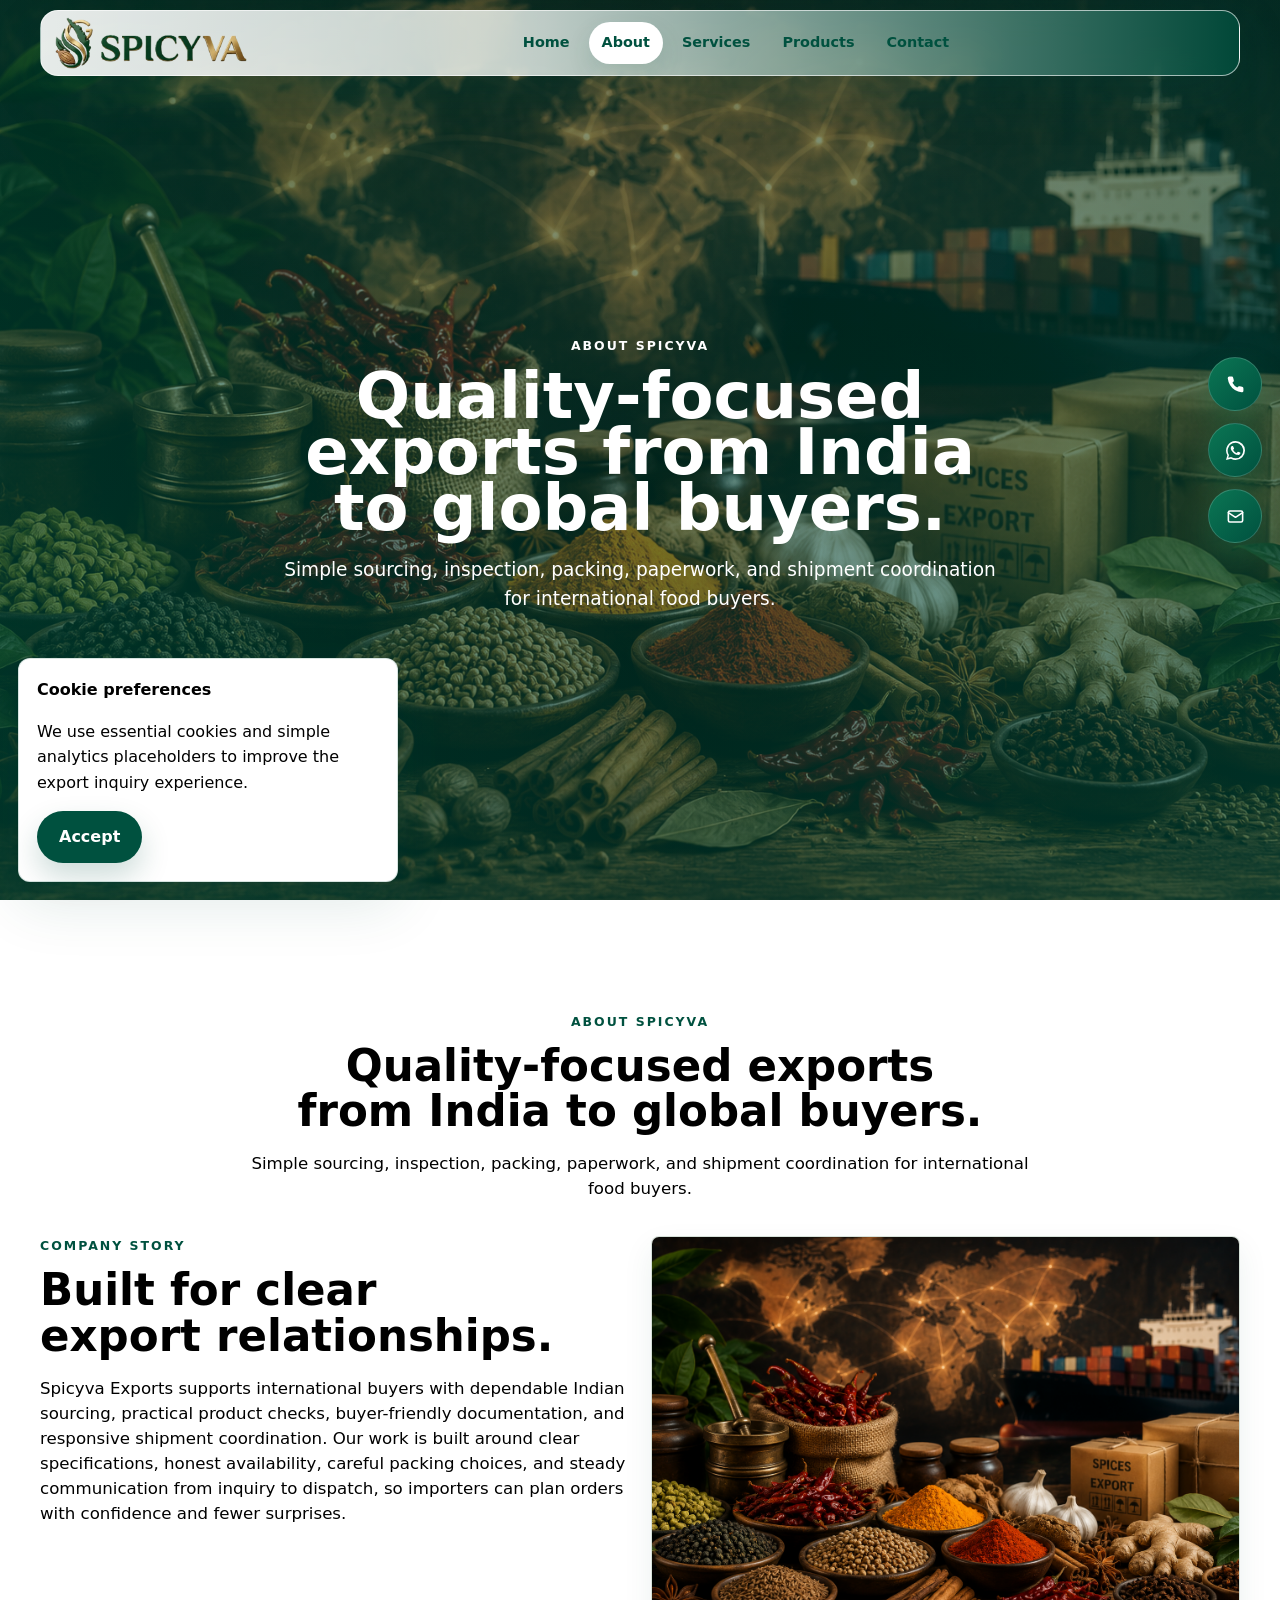
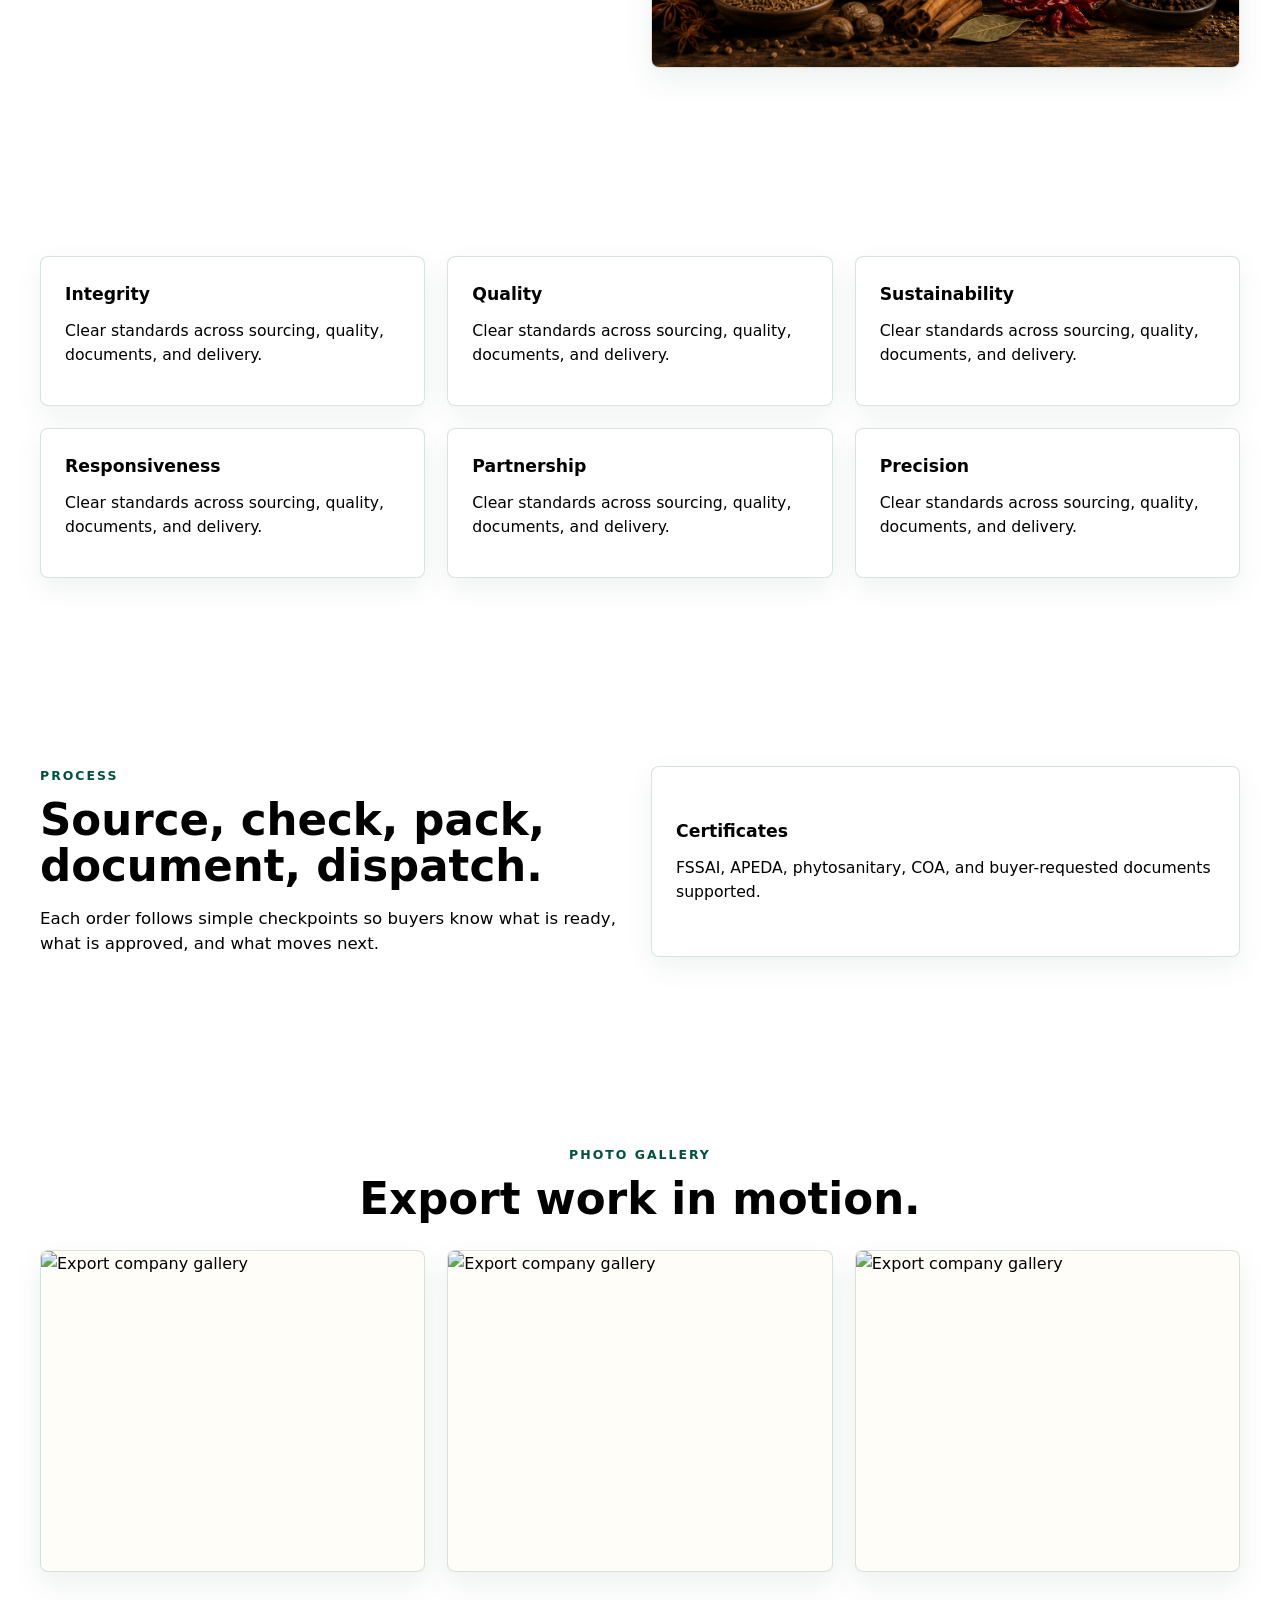
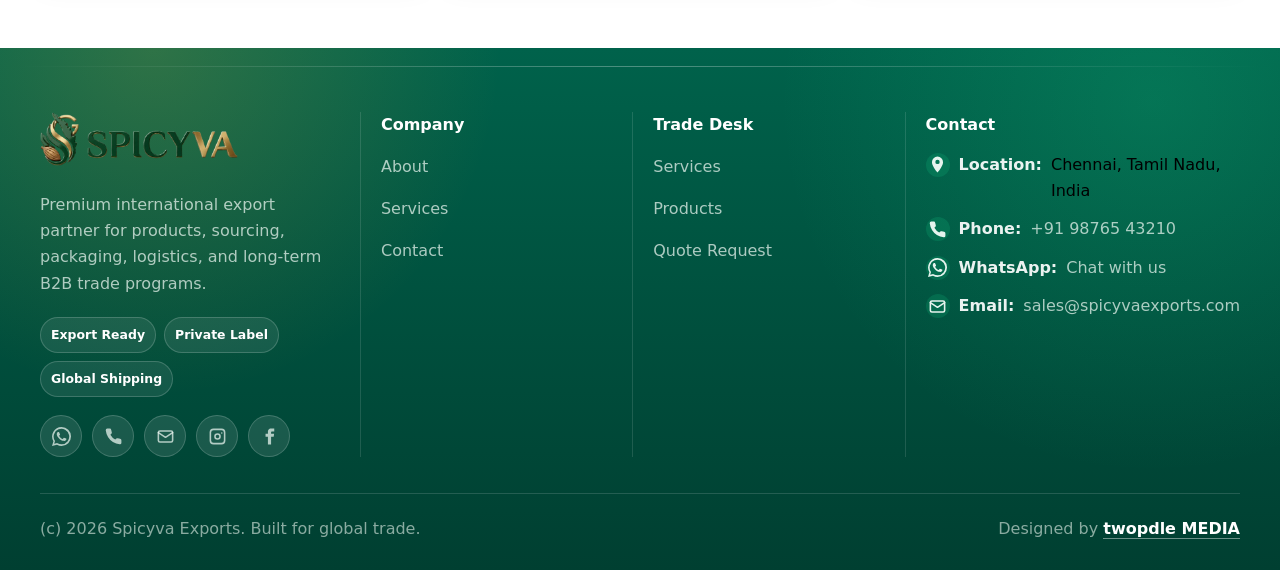
==== commit 8d6c0bce: "Updated websiteeeeeeeeee" ====
--- a/about.html
+++ b/about.html
@@ -5,6 +5,9 @@
     <meta name="viewport" content="width=device-width, initial-scale=1.0" />
     <meta name="description" content="Learn about Spicyva Exports, our mission, values, leadership, and manufacturing standards." />
     <title>About | Spicyva Exports</title>
+    <link rel="icon" href="favicon.ico" sizes="any" />
+    <link rel="icon" type="image/png" href="assets/favicon-32x32.png" />
+    <link rel="apple-touch-icon" href="assets/apple-touch-icon.png" />
     <link rel="stylesheet" href="css/styles.css" />
   </head>
   <body data-page="about">
--- a/css/styles.css
+++ b/css/styles.css
@@ -1401,18 +1401,37 @@
 .testimonial-marquee {
   width: 100%;
   margin-top: 34px;
-  overflow: hidden;
+  overflow-x: auto;
+  overflow-y: hidden;
+  cursor: grab;
+  scroll-behavior: smooth;
+  scrollbar-width: thin;
+  scrollbar-color: rgba(16, 130, 87, 0.42) transparent;
+  -webkit-overflow-scrolling: touch;
+}
+
+.testimonial-marquee:active {
+  cursor: grabbing;
+}
+
+.testimonial-marquee::-webkit-scrollbar {
+  height: 8px;
+}
+
+.testimonial-marquee::-webkit-scrollbar-track {
+  background: transparent;
+}
+
+.testimonial-marquee::-webkit-scrollbar-thumb {
+  border-radius: 999px;
+  background: rgba(16, 130, 87, 0.34);
 }
 
 .testimonial-track {
   display: flex;
   width: max-content;
   gap: 18px;
-  animation: testimonialScroll 26s linear infinite;
-}
-
-.testimonial-marquee:hover .testimonial-track {
-  animation-play-state: paused;
+  padding-inline: max(18px, calc((100vw - 1180px) / 2));
 }
 
 .testimonial-card {
@@ -3967,6 +3986,83 @@
 
 .services-full-section .service-detail-card .btn-row {
   margin-top: auto !important;
+}
+
+.service-card-actions {
+  display: grid;
+  grid-template-columns: repeat(2, minmax(0, 1fr));
+  margin-top: 18px;
+  gap: 10px;
+}
+
+.service-card-actions .btn {
+  width: 100%;
+  min-height: 42px;
+  padding: 10px 12px;
+  white-space: nowrap;
+}
+
+.service-detail-copy h3 {
+  margin: 22px 0 8px;
+  color: #000000;
+  font-size: 1.08rem;
+}
+
+.service-detail-copy h3:first-child {
+  margin-top: 0;
+}
+
+.service-detail-copy ul,
+.service-detail-copy ol {
+  margin: 8px 0 16px;
+  padding-left: 22px;
+  color: #000000;
+}
+
+.service-detail-copy li {
+  margin: 6px 0;
+}
+
+.service-facts {
+  margin-top: 18px;
+  border-radius: 8px;
+  box-shadow: 0 10px 28px rgba(0, 81, 63, 0.08);
+}
+
+.service-facts h3 {
+  margin: 0 0 14px;
+  color: #000000;
+  font-size: 1.08rem;
+}
+
+.service-fact-grid {
+  display: grid;
+  grid-template-columns: repeat(2, minmax(0, 1fr));
+  gap: 12px;
+  margin-bottom: 14px;
+}
+
+.service-fact-grid div {
+  border: 1px solid var(--line);
+  border-radius: 8px;
+  padding: 12px;
+  background: var(--frost);
+}
+
+.service-fact-grid span {
+  display: block;
+  color: var(--forest);
+  font-size: 0.74rem;
+  font-weight: 850;
+  text-transform: uppercase;
+}
+
+.service-fact-grid strong {
+  display: block;
+  margin-top: 4px;
+  color: #000000;
+  font-size: 0.92rem;
+  line-height: 1.35;
 }
 
 .about-simple-section .card {
@@ -4727,6 +4823,156 @@
   object-fit: cover;
 }
 
+/* Lighten map artwork so the baked black background blends into the page. */
+.global-section .map {
+  border-radius: 8px;
+  background:
+    radial-gradient(circle at 18% 22%, rgba(25, 217, 143, 0.13), transparent 28%),
+    linear-gradient(135deg, #ffffff, var(--frost));
+  box-shadow: 0 14px 34px rgba(0, 81, 63, 0.08);
+}
+
+.global-section .global-map-photo {
+  opacity: 0.95;
+  mix-blend-mode: screen;
+  filter: saturate(1.08) contrast(1.08);
+}
+
+.global-section .map::after {
+  background:
+    linear-gradient(135deg, rgba(255, 255, 255, 0.26), rgba(246, 255, 250, 0.08)),
+    linear-gradient(0deg, rgba(0, 81, 63, 0.08), rgba(255, 255, 255, 0));
+}
+
+.highlight-image-band {
+  background:
+    radial-gradient(circle at 50% 50%, rgba(25, 217, 143, 0.1), transparent 44%),
+    #ffffff !important;
+}
+
+.highlight-image-band img {
+  filter: saturate(1.04) contrast(1.04);
+}
+
+.service-detail-section .gallery {
+  align-content: start;
+  overflow: visible;
+}
+
+.service-detail-section .gallery-main {
+  height: 360px;
+  border-radius: 8px;
+}
+
+.service-detail-section .eyebrow {
+  color: var(--forest);
+}
+
+.service-outcomes {
+  display: grid;
+  gap: 10px;
+  margin-top: 16px;
+}
+
+.service-outcomes h3 {
+  margin: 0;
+  color: #000000;
+  font-size: 1.08rem;
+}
+
+.service-outcomes span {
+  border: 1px solid var(--line);
+  border-radius: 8px;
+  padding: 11px 13px;
+  background: var(--frost);
+  color: #000000;
+  font-weight: 750;
+}
+
+.service-related-section {
+  padding-top: 34px;
+}
+
+.service-related-section .eyebrow {
+  margin-bottom: 18px;
+  color: var(--forest);
+}
+
+.footer {
+  position: relative;
+  overflow: hidden;
+  border-top: 0;
+  background:
+    radial-gradient(circle at 12% 0%, rgba(212, 175, 55, 0.22), transparent 28%),
+    radial-gradient(circle at 90% 10%, rgba(25, 217, 143, 0.18), transparent 30%),
+    linear-gradient(180deg, #00624b, #003f31) !important;
+}
+
+.footer::before {
+  position: absolute;
+  inset: 18px 18px auto;
+  height: 1px;
+  content: "";
+  background: linear-gradient(90deg, transparent, rgba(255, 255, 255, 0.3), transparent);
+}
+
+.footer-grid {
+  position: relative;
+  gap: 34px;
+}
+
+.footer h3 {
+  margin: 0 0 14px;
+  font-size: 1rem;
+}
+
+.footer p {
+  line-height: 1.65;
+}
+
+.footer a {
+  transition: color 180ms ease;
+}
+
+.footer a:hover {
+  color: #ffffff;
+}
+
+.footer-badges {
+  display: flex;
+  flex-wrap: wrap;
+  gap: 8px;
+  margin: 0 0 18px;
+}
+
+.footer-badges span {
+  border: 1px solid rgba(255, 255, 255, 0.18);
+  border-radius: 999px;
+  padding: 7px 10px;
+  background: rgba(255, 255, 255, 0.08);
+  color: #ffffff;
+  font-size: 0.78rem;
+  font-weight: 800;
+}
+
+.footer-grid > div:not(.footer-about) {
+  border-left: 1px solid rgba(255, 255, 255, 0.12);
+  padding-left: 20px;
+}
+
+.footer-copy {
+  position: relative;
+  border-top: 1px solid rgba(255, 255, 255, 0.14);
+  padding-top: 22px;
+}
+
+@media (max-width: 640px) {
+  .service-card-actions,
+  .service-fact-grid {
+    grid-template-columns: 1fr;
+  }
+}
+
 @media (max-width: 760px) {
   .about-essence-grid {
     grid-template-columns: 1fr !important;
